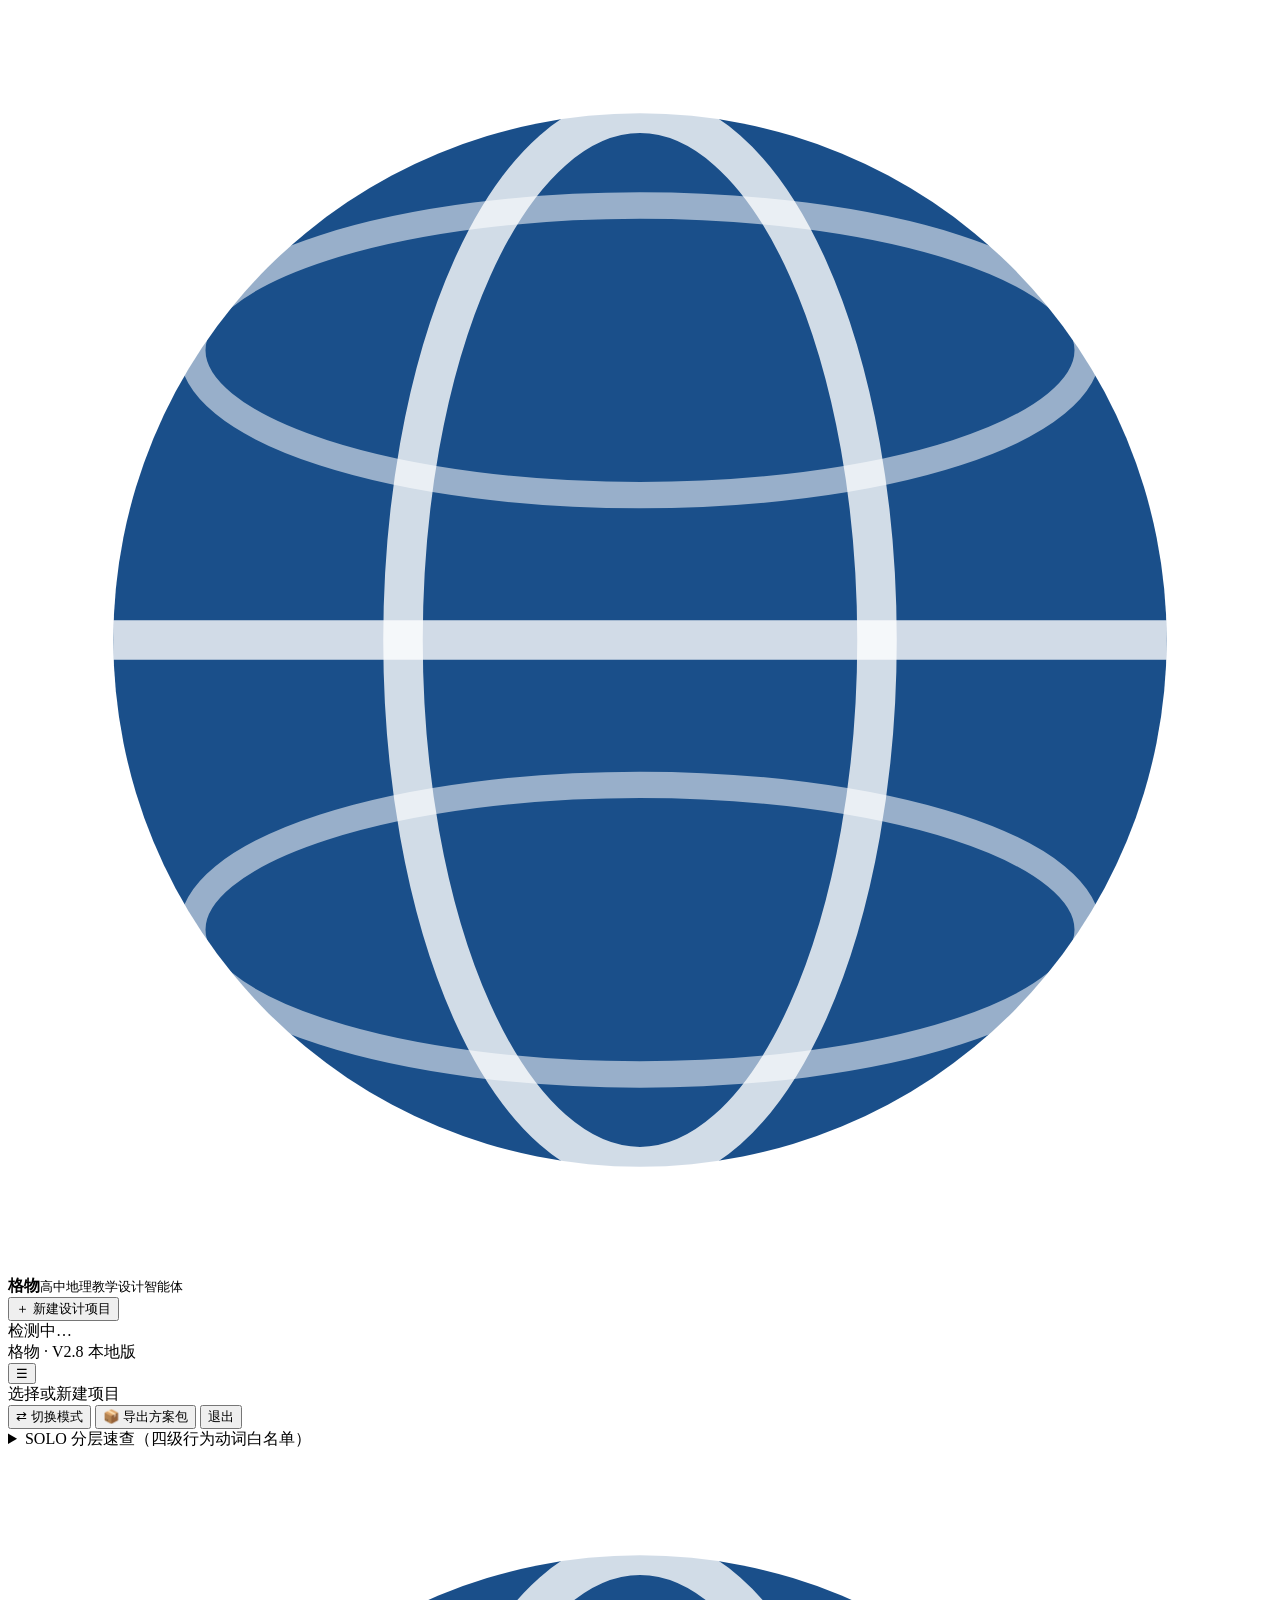
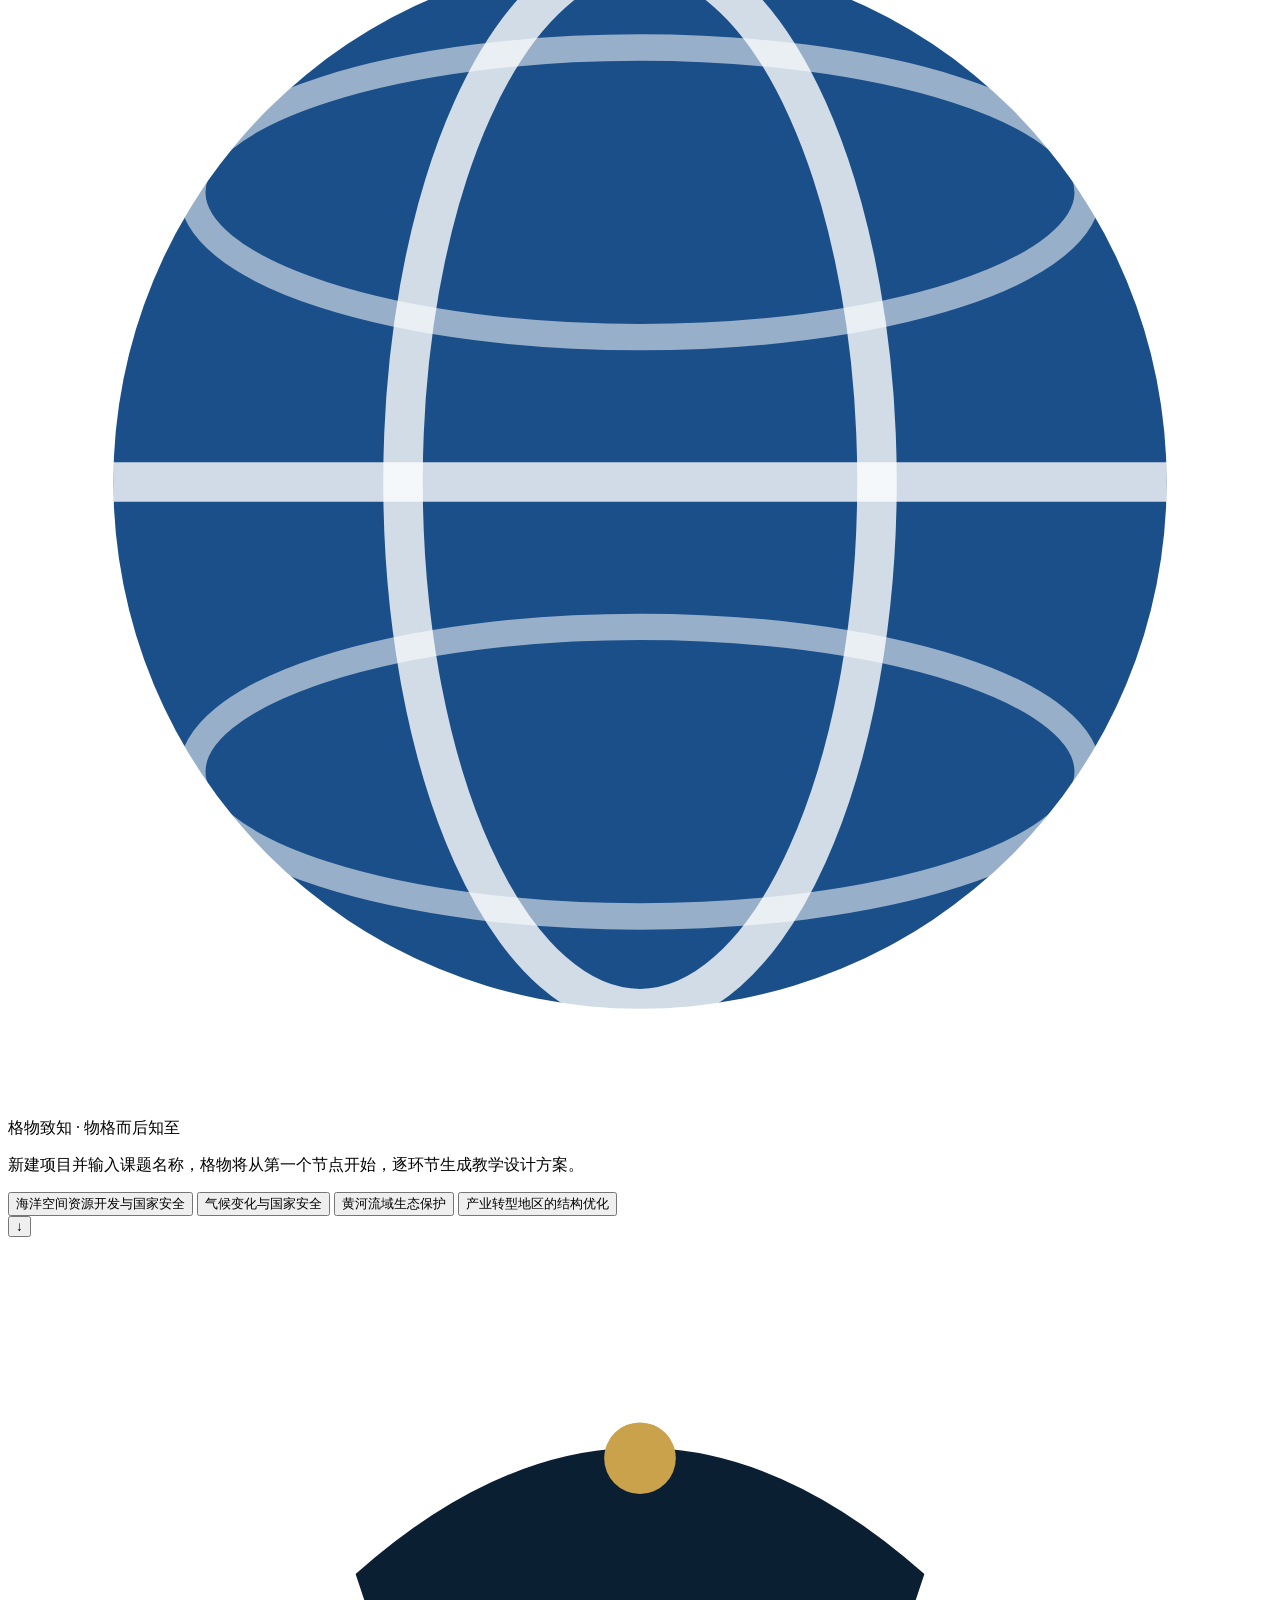
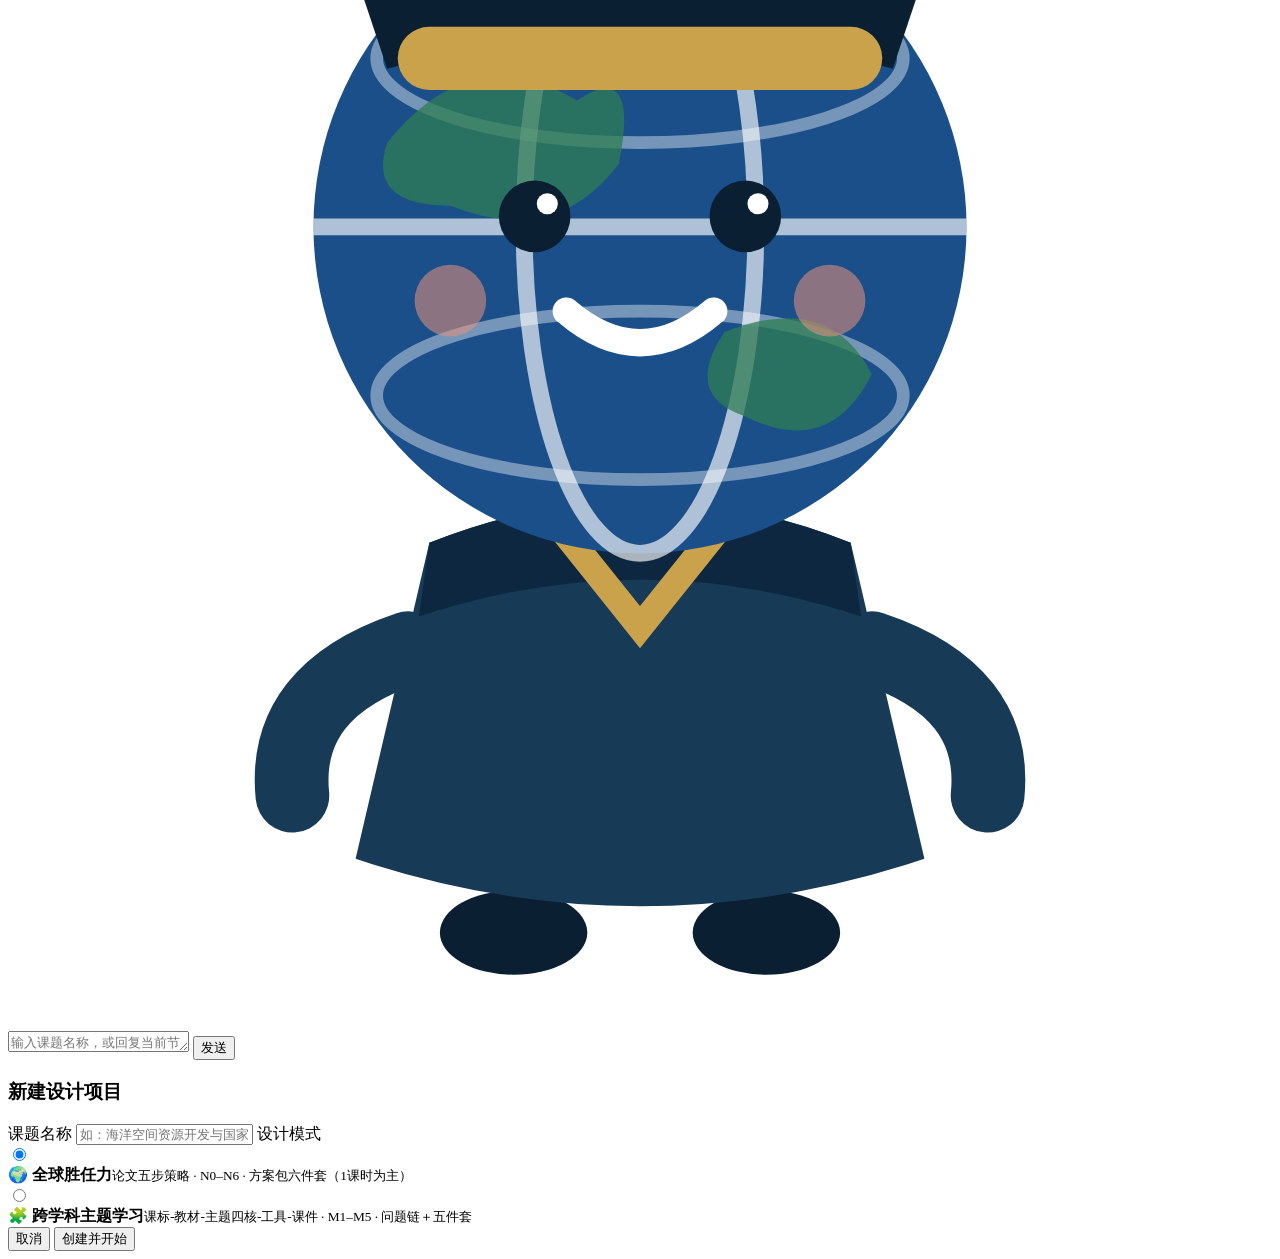
==== gewu-app/static/index.html @ 97676527 "V2.8.1：右下角吉样物「格物」·学者地球小人 - 形象：戴儒生方巾（金帽正）的地球小人——品牌地球视觉人格化，长袍金领呼应设计系统 - 动画：漂浮呼吸、4.6s眨眼、悬停挥手、思考态整体摇摆 - " ====
<!doctype html>
<html lang="zh">
<head>
<meta charset="utf-8">
<meta name="viewport" content="width=device-width,initial-scale=1">
<title>格物 · 教学设计智能体</title>
<link rel="icon" href="data:image/svg+xml,%3Csvg xmlns='http://www.w3.org/2000/svg' viewBox='0 0 48 48'%3E%3Ccircle cx='24' cy='24' r='20' fill='%231a4f8a'/%3E%3Cellipse cx='24' cy='24' rx='9' ry='20' fill='none' stroke='%23fff' stroke-width='1.5' opacity='.8'/%3E%3Cline x1='4' y1='24' x2='44' y2='24' stroke='%23fff' stroke-width='1.5' opacity='.8'/%3E%3Cellipse cx='24' cy='13' rx='17' ry='5.5' fill='none' stroke='%23fff' opacity='.55'/%3E%3Cellipse cx='24' cy='35' rx='17' ry='5.5' fill='none' stroke='%23fff' opacity='.55'/%3E%3C/svg%3E">
<link rel="stylesheet" href="/static/style.css">
</head>
<body>
<svg width="0" height="0" style="position:absolute"><defs>
<g id="globe-icon">
  <circle cx="24" cy="24" r="20" fill="#1a4f8a"/>
  <ellipse cx="24" cy="24" rx="9" ry="20" fill="none" stroke="#fff" stroke-width="1.5" opacity=".8"/>
  <line x1="4" y1="24" x2="44" y2="24" stroke="#fff" stroke-width="1.5" opacity=".8"/>
  <ellipse cx="24" cy="13" rx="17" ry="5.5" fill="none" stroke="#fff" opacity=".55"/>
  <ellipse cx="24" cy="35" rx="17" ry="5.5" fill="none" stroke="#fff" opacity=".55"/>
</g>
</defs></svg>

<div id="app">
  <aside id="sidebar">
    <div class="logo">
      <svg class="logo-mark" viewBox="0 0 48 48"><use href="#globe-icon"/></svg>
      <div class="logo-text"><b>格物</b><small>高中地理教学设计智能体</small></div>
    </div>
    <button id="btnNew" class="primary">＋ 新建设计项目</button>
    <div id="projectList"></div>
    <div class="foot"><span class="dot"></span><span id="llmState">检测中…</span><br>格物 · V2.8 本地版</div>
  </aside>

  <main id="main">
    <header id="topbar">
      <button id="btnMenu" class="ghost" title="项目列表">☰</button>
      <div id="projTitle">选择或新建项目</div>
      <span id="modeBadge" class="mode-badge hidden"></span>
      <span id="userChip" class="user-chip hidden"></span>
      <div class="spacer"></div>
      <button id="btnSwitch" class="ghost hidden" title="在两条设计主线间切换，自动携带进度与产出摘要">⇄ 切换模式</button>
      <button id="btnExport" class="ghost hidden" title="将方案包按件拆分为md并打包zip下载">📦 导出方案包</button>
      <button id="btnLogout" class="ghost hidden">退出</button>
    </header>

    <div id="nodeFlow" class="hidden"></div>
    <div id="corePanel" class="hidden"></div>
    <details id="soloPanel" class="hidden">
      <summary>SOLO 分层速查（四级行为动词白名单）</summary>
      <div id="soloTable"></div>
    </details>

    <div id="chat" class="empty">
      <div id="emptyHint">
        <svg class="globe" viewBox="0 0 48 48"><use href="#globe-icon"/></svg>
        <div class="big">格物致知 · 物格而后知至</div>
        <p id="hintText">新建项目并输入课题名称，格物将从第一个节点开始，逐环节生成教学设计方案。</p>
        <div id="quickChips" class="hidden">
          <button class="chip">海洋空间资源开发与国家安全</button>
          <button class="chip">气候变化与国家安全</button>
          <button class="chip">黄河流域生态保护</button>
          <button class="chip">产业转型地区的结构优化</button>
        </div>
      </div>
    </div>

    <button id="scrollFab" title="回到底部">↓</button>

    <!-- 格物 · 学者地球小人（状态感知吉样物） -->
    <div id="mascot" title="格物 · 点我看看小贴士">
      <div id="mascotBubble" class="hidden"><span id="mascotText"></span></div>
      <svg id="mascotSvg" viewBox="0 0 120 132" aria-label="格物">
        <!-- 左臂（悬停挥手） -->
        <path class="m-arm-l" d="M38 96 Q26 100 27 110" stroke="#173A56" stroke-width="7" stroke-linecap="round" fill="none"/>
        <!-- 右臂 -->
        <path class="m-arm-r" d="M82 96 Q94 100 93 110" stroke="#173A56" stroke-width="7" stroke-linecap="round" fill="none"/>
        <!-- 脚 -->
        <ellipse cx="48" cy="123" rx="7" ry="4" fill="#0B1F33"/>
        <ellipse cx="72" cy="123" rx="7" ry="4" fill="#0B1F33"/>
        <!-- 长袍身体 -->
        <path d="M40 86 Q60 78 80 86 L87 116 Q60 125 33 116 Z" fill="#173A56"/>
        <path d="M40 86 Q60 78 80 86 L81 93 Q60 86 39 93 Z" fill="#0E2740"/>
        <!-- 衣领金色饰带 -->
        <path d="M52 84 L60 94 L68 84" stroke="#C9A24B" stroke-width="2.5" fill="none" stroke-linecap="round"/>
        <!-- 地球脑袋 -->
        <circle cx="60" cy="56" r="31" fill="#1A4F8A"/>
        <ellipse cx="60" cy="56" rx="11" ry="31" fill="none" stroke="#FFFFFF" stroke-width="1.6" opacity=".65"/>
        <line x1="29" y1="56" x2="91" y2="56" stroke="#FFFFFF" stroke-width="1.6" opacity=".65"/>
        <ellipse cx="60" cy="40" rx="25" ry="8" fill="none" stroke="#FFFFFF" stroke-width="1.2" opacity=".4"/>
        <ellipse cx="60" cy="72" rx="25" ry="8" fill="none" stroke="#FFFFFF" stroke-width="1.2" opacity=".4"/>
        <!-- 陆地色块 -->
        <path d="M36 48 Q44 38 54 44 Q60 40 58 50 Q52 58 42 54 Q34 54 36 48Z" fill="#2E7D52" opacity=".75"/>
        <path d="M68 66 Q78 62 82 70 Q78 78 70 74 Q64 72 68 66Z" fill="#2E7D52" opacity=".75"/>
        <!-- 眼睛（眨眼动画） -->
        <g class="m-eyes">
          <circle class="m-eye" cx="50" cy="55" r="3.4" fill="#0B1F33"/>
          <circle class="m-eye" cx="70" cy="55" r="3.4" fill="#0B1F33"/>
          <circle cx="51.2" cy="53.8" r="1" fill="#fff"/>
          <circle cx="71.2" cy="53.8" r="1" fill="#fff"/>
        </g>
        <!-- 腮红 -->
        <circle cx="42" cy="63" r="3.4" fill="#E8927C" opacity=".55"/>
        <circle cx="78" cy="63" r="3.4" fill="#E8927C" opacity=".55"/>
        <!-- 微笑 -->
        <path d="M53 64 Q60 70 67 64" stroke="#FFFFFF" stroke-width="2.6" fill="none" stroke-linecap="round"/>
        <!-- 儒生方巾 -->
        <path d="M33 32 Q60 8 87 32 L84 41 Q60 34 36 41 Z" fill="#0B1F33"/>
        <rect x="37" y="37" width="46" height="6" rx="3" fill="#C9A24B"/>
        <circle cx="60" cy="21" r="3.4" fill="#C9A24B"/>
      </svg>
    </div>

    <footer id="inputBar" class="hidden">
      <textarea id="input" rows="1" placeholder="输入课题名称，或回复当前节点…（Enter发送，Shift+Enter换行）"></textarea>
      <button id="btnSend" class="primary">发送</button>
    </footer>
  </main>
</div>

<div id="modalNew" class="modal hidden">
  <div class="card">
    <h3>新建设计项目</h3>
    <label>课题名称</label>
    <input id="npTitle" placeholder="如：海洋空间资源开发与国家安全">
    <label>设计模式</label>
    <div class="mode-pick">
      <label class="pick"><input type="radio" name="npmode" value="global" checked><div><b>🌍 全球胜任力</b><small>论文五步策略 · N0–N6 · 方案包六件套（1课时为主）</small></div></label>
      <label class="pick"><input type="radio" name="npmode" value="theme"><div><b>🧩 跨学科主题学习</b><small>课标-教材-主题四核-工具-课件 · M1–M5 · 问题链＋五件套</small></div></label>
    </div>
    <div class="row">
      <button id="npCancel" class="ghost">取消</button>
      <button id="npCreate" class="primary">创建并开始</button>
    </div>
  </div>
</div>

<div id="toastBox"></div>
<script src="/static/app.js"></script>
</body>
</html>
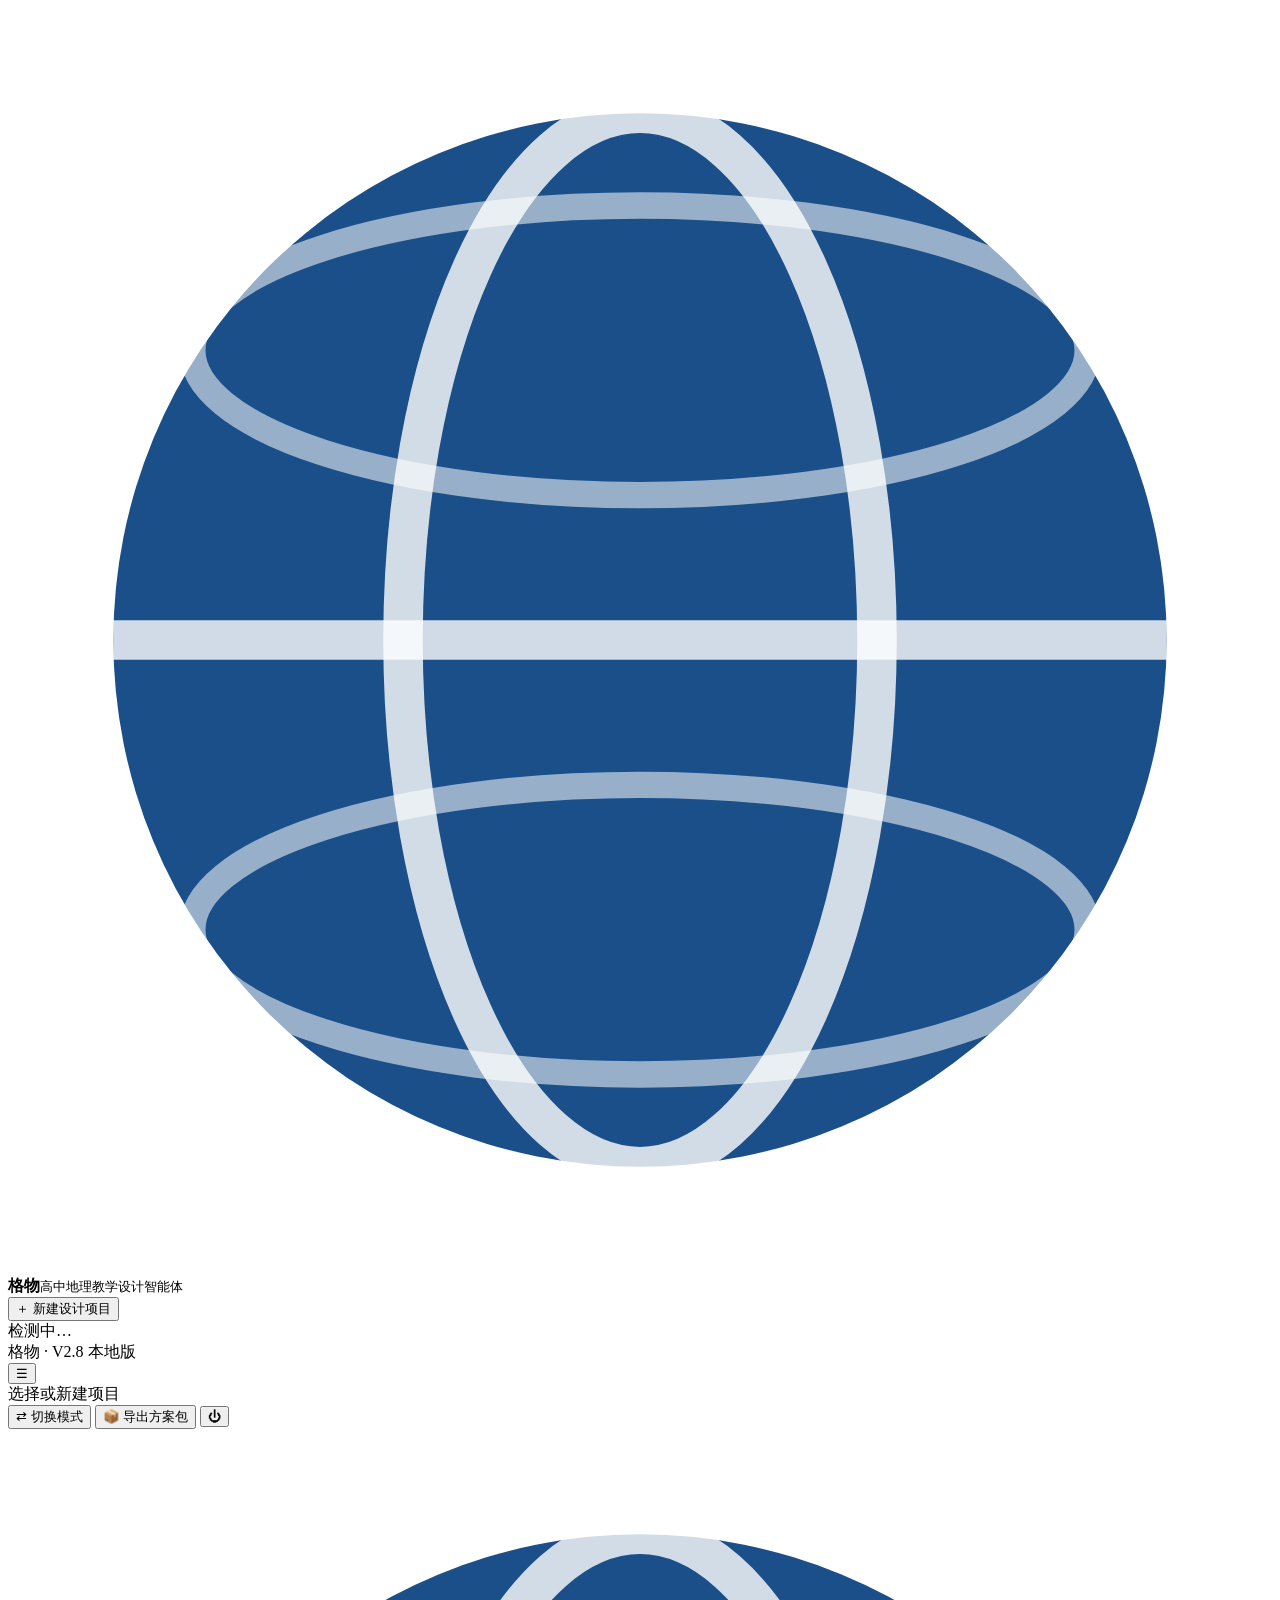
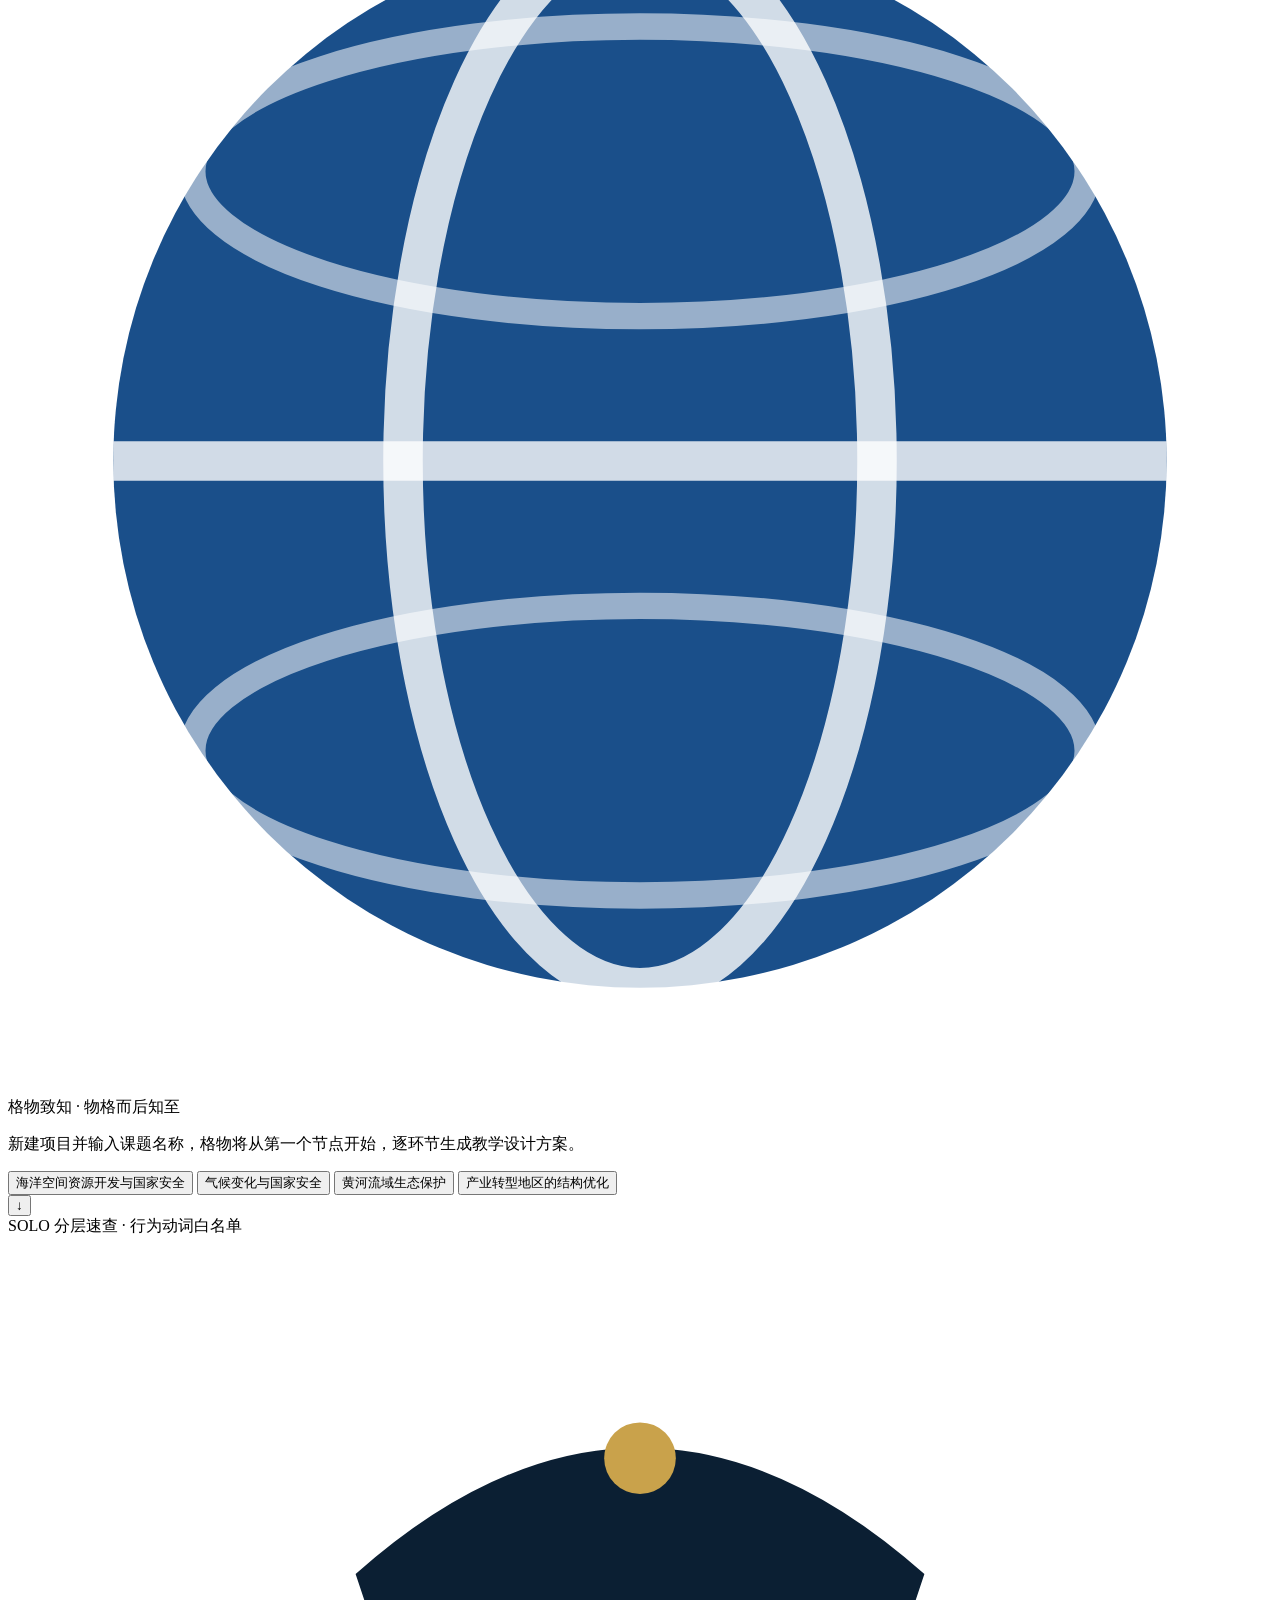
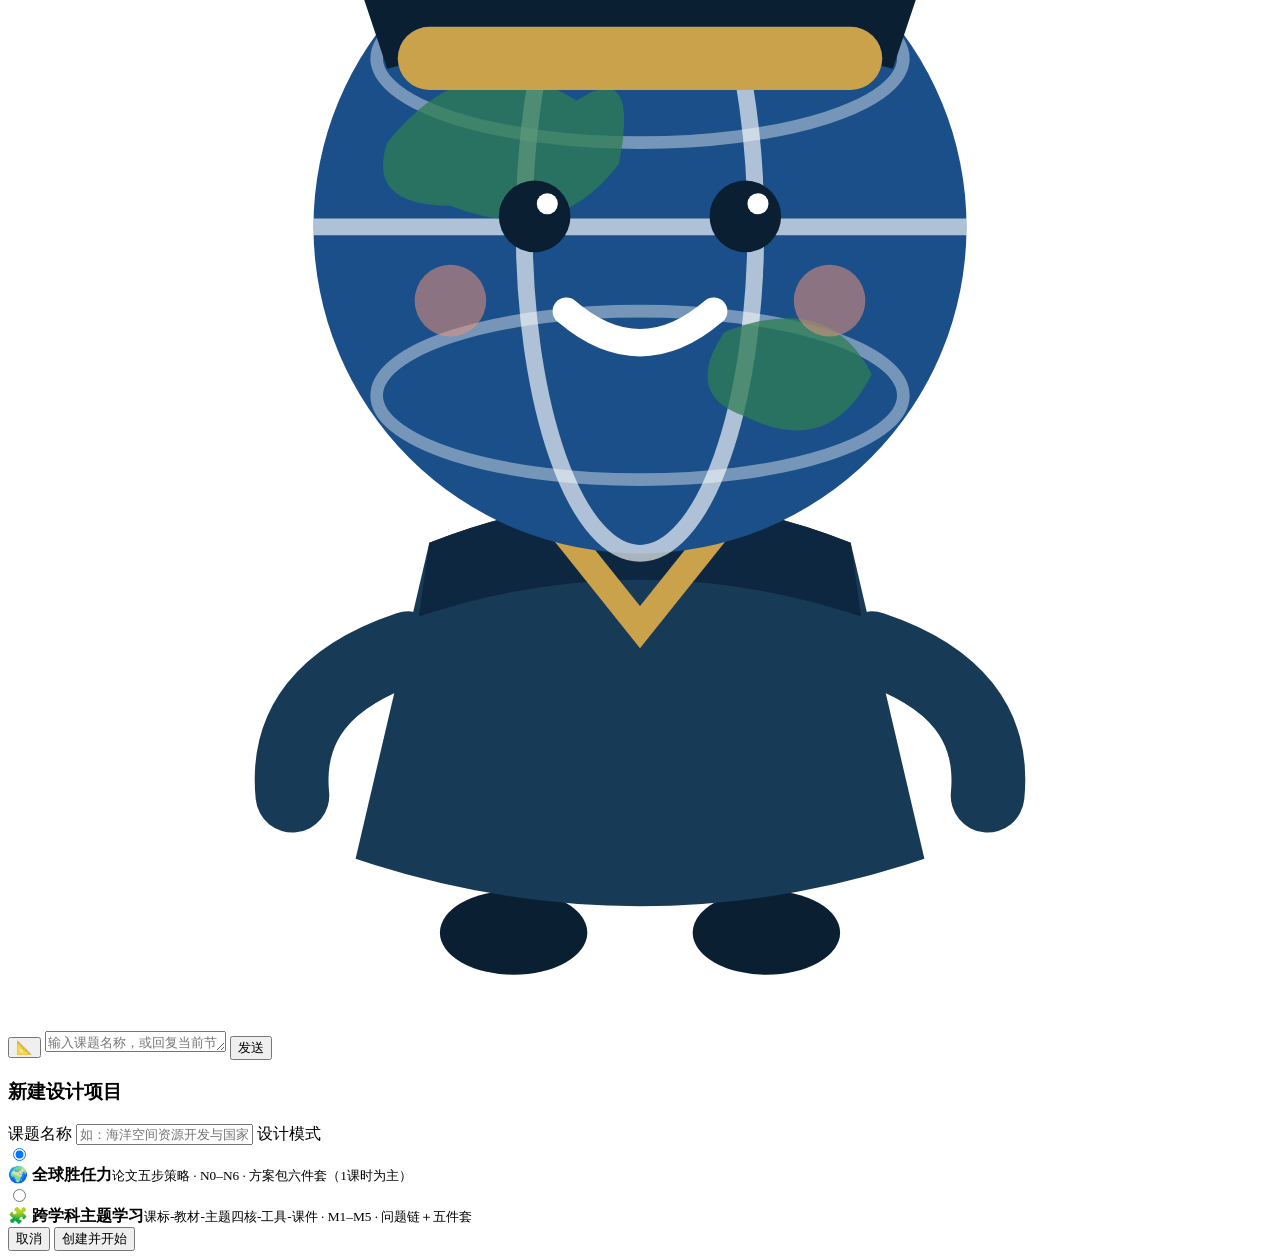
==== commit 5f18db21: "V2.8.2 UI科学化改造：以设计科学与认知原则为依据的系统修复 量化审计发现4项不达标，逐项修复（均有科学依据）： - 【WCAG 2.1 AA 对比度】次要文字 #8A97A6(2.98:1)→" ====
--- a/gewu-app/static/index.html
+++ b/gewu-app/static/index.html
@@ -38,15 +38,11 @@
       <div class="spacer"></div>
       <button id="btnSwitch" class="ghost hidden" title="在两条设计主线间切换，自动携带进度与产出摘要">⇄ 切换模式</button>
       <button id="btnExport" class="ghost hidden" title="将方案包按件拆分为md并打包zip下载">📦 导出方案包</button>
-      <button id="btnLogout" class="ghost hidden">退出</button>
+      <button id="btnLogout" class="ghost hidden" title="退出登录">⏻</button>
     </header>
 
     <div id="nodeFlow" class="hidden"></div>
     <div id="corePanel" class="hidden"></div>
-    <details id="soloPanel" class="hidden">
-      <summary>SOLO 分层速查（四级行为动词白名单）</summary>
-      <div id="soloTable"></div>
-    </details>
 
     <div id="chat" class="empty">
       <div id="emptyHint">
@@ -63,6 +59,12 @@
     </div>
 
     <button id="scrollFab" title="回到底部">↓</button>
+
+    <!-- SOLO 速查：情境化弹出层（撰写目标时在输入区调出） -->
+    <div id="soloPop" class="hidden">
+      <div class="solo-head">SOLO 分层速查 · 行为动词白名单</div>
+      <div id="soloTable"></div>
+    </div>
 
     <!-- 格物 · 学者地球小人（状态感知吉样物） -->
     <div id="mascot" title="格物 · 点我看看小贴士">
@@ -109,6 +111,7 @@
     </div>
 
     <footer id="inputBar" class="hidden">
+      <button id="btnSolo" class="ghost" title="SOLO 分层速查（四级行为动词白名单）">📐</button>
       <textarea id="input" rows="1" placeholder="输入课题名称，或回复当前节点…（Enter发送，Shift+Enter换行）"></textarea>
       <button id="btnSend" class="primary">发送</button>
     </footer>
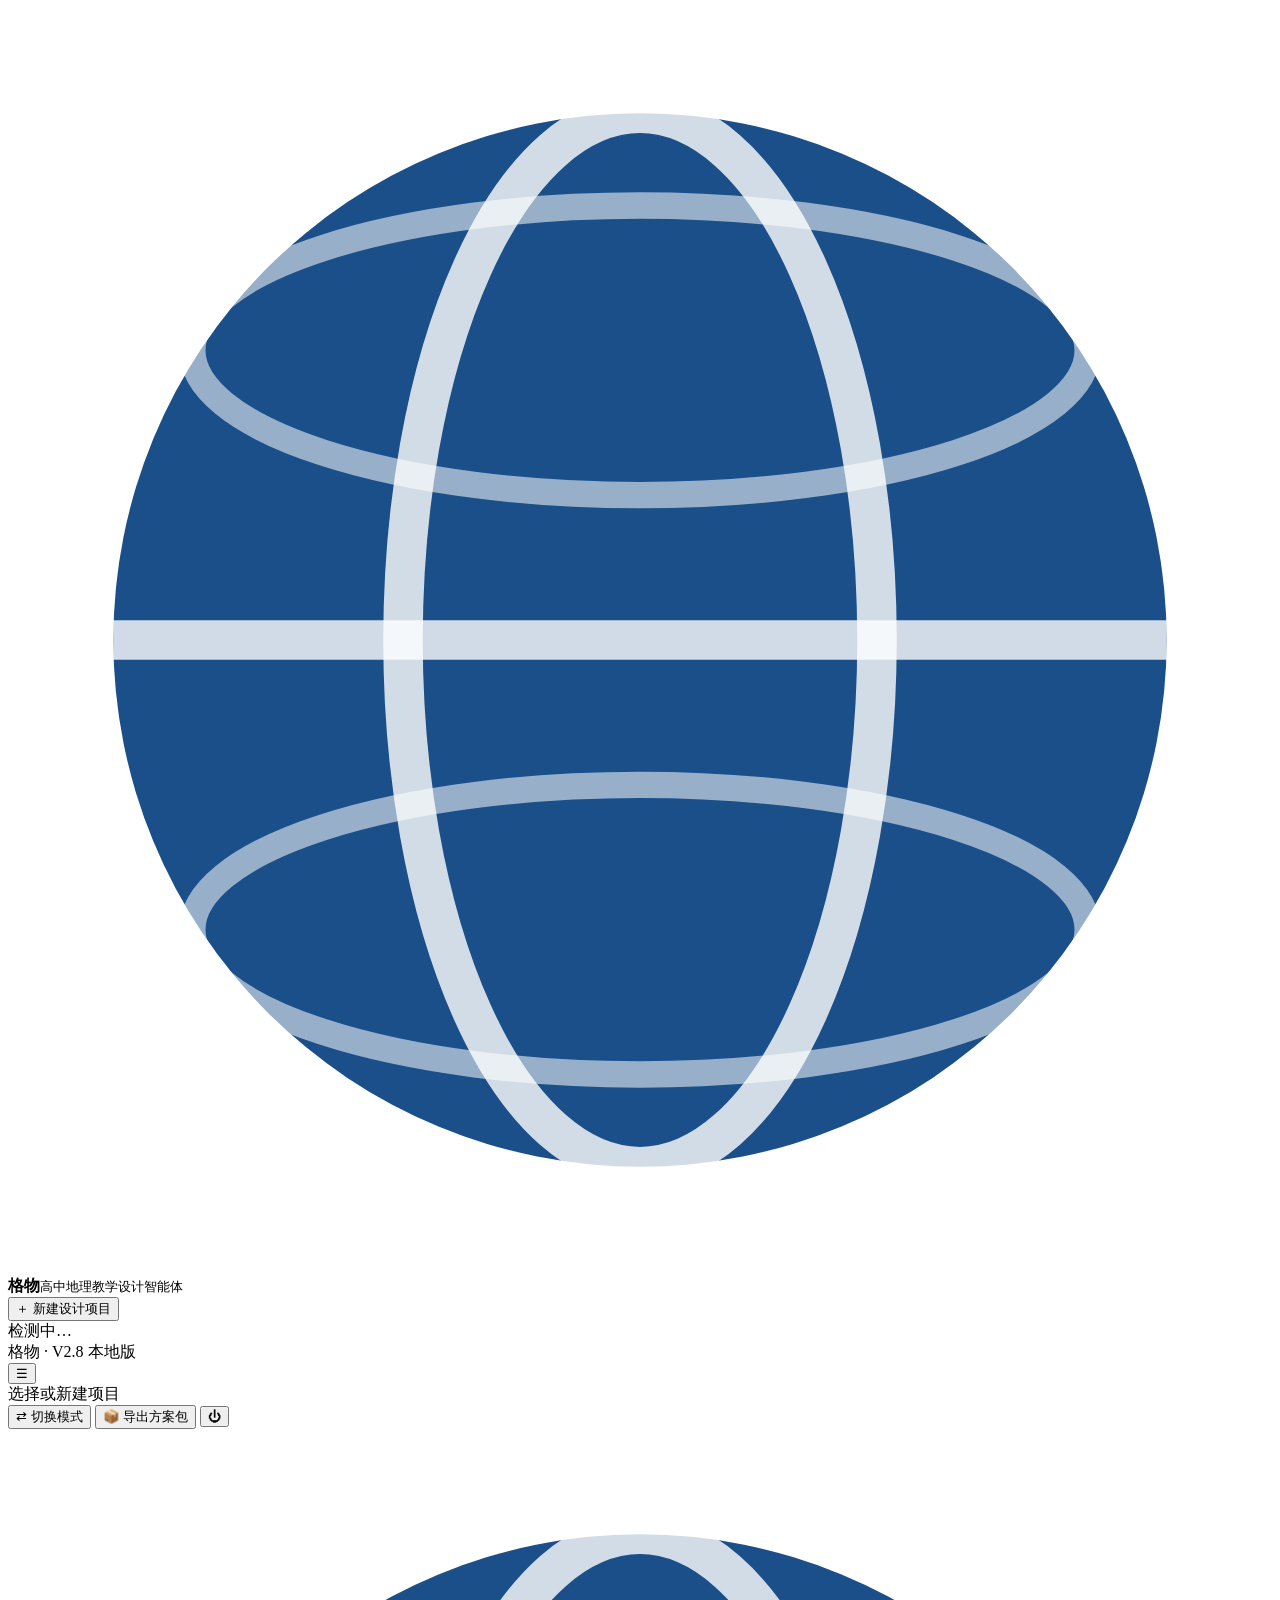
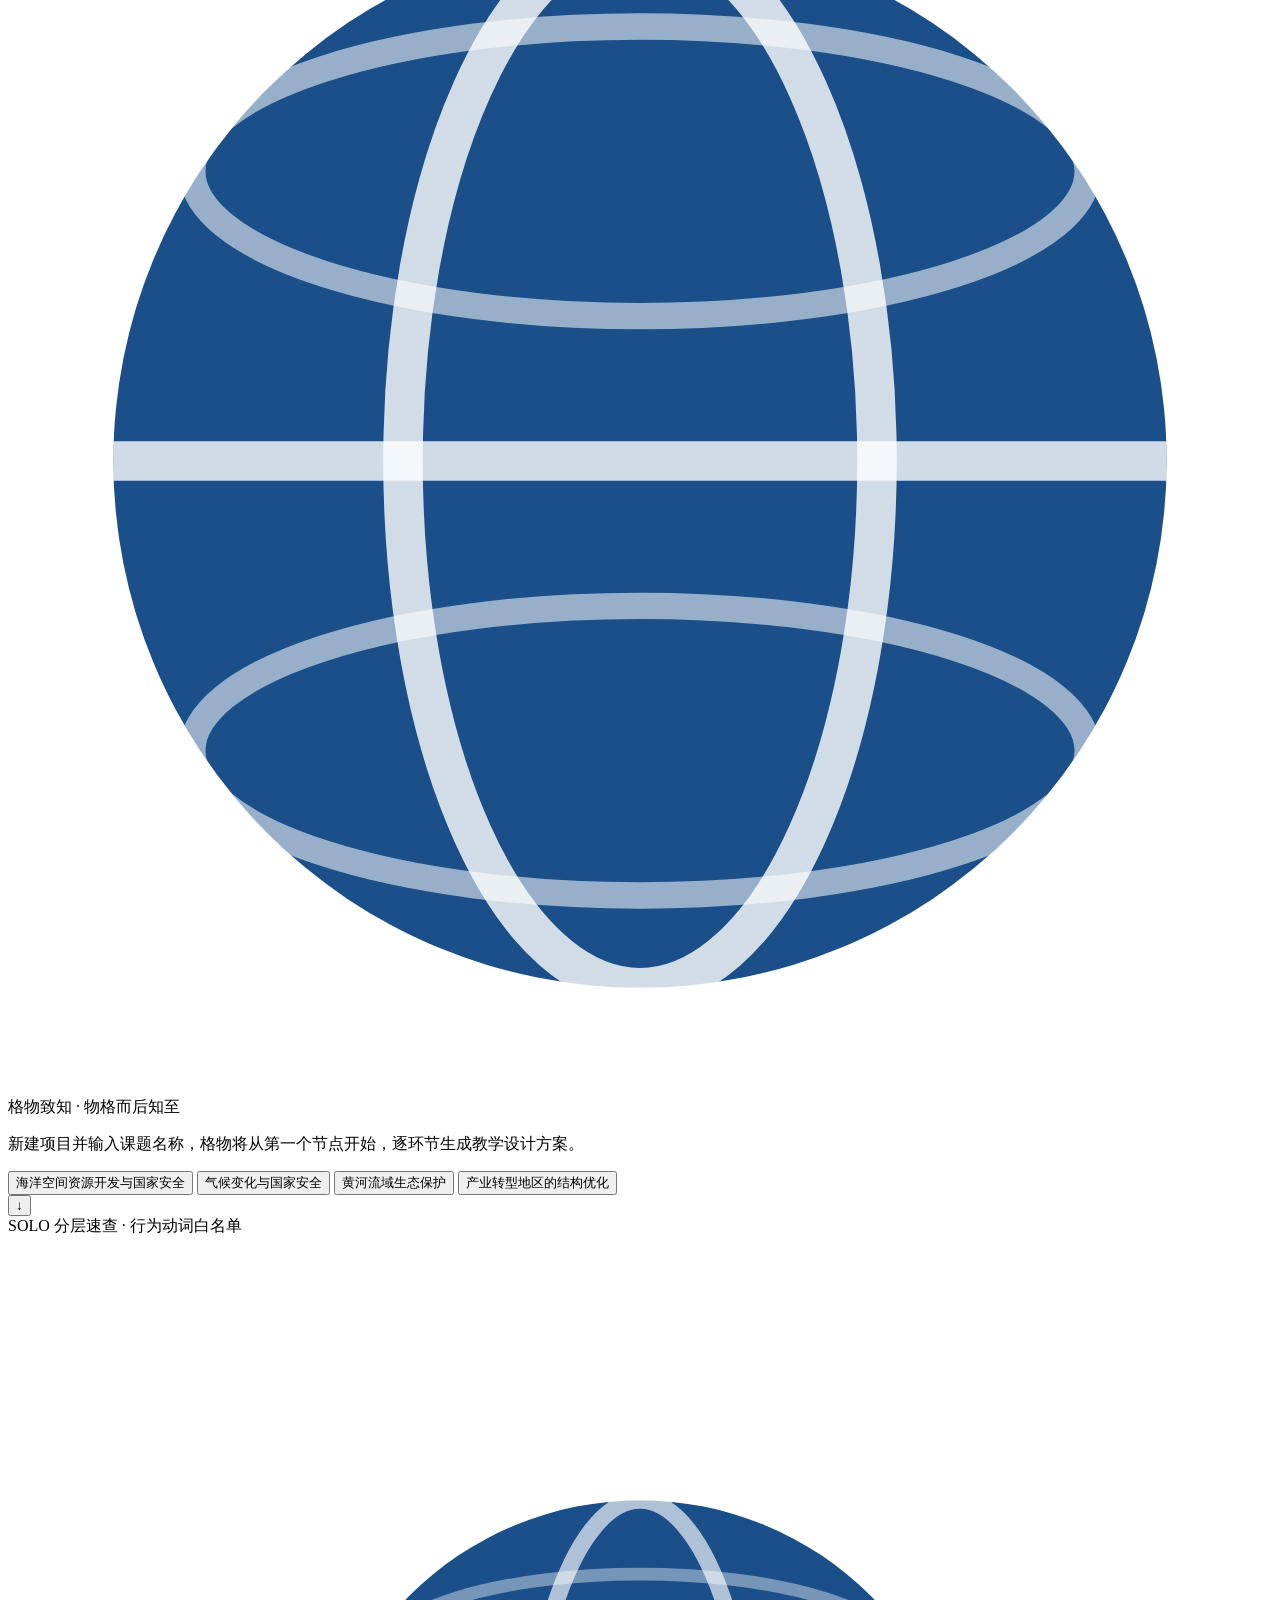
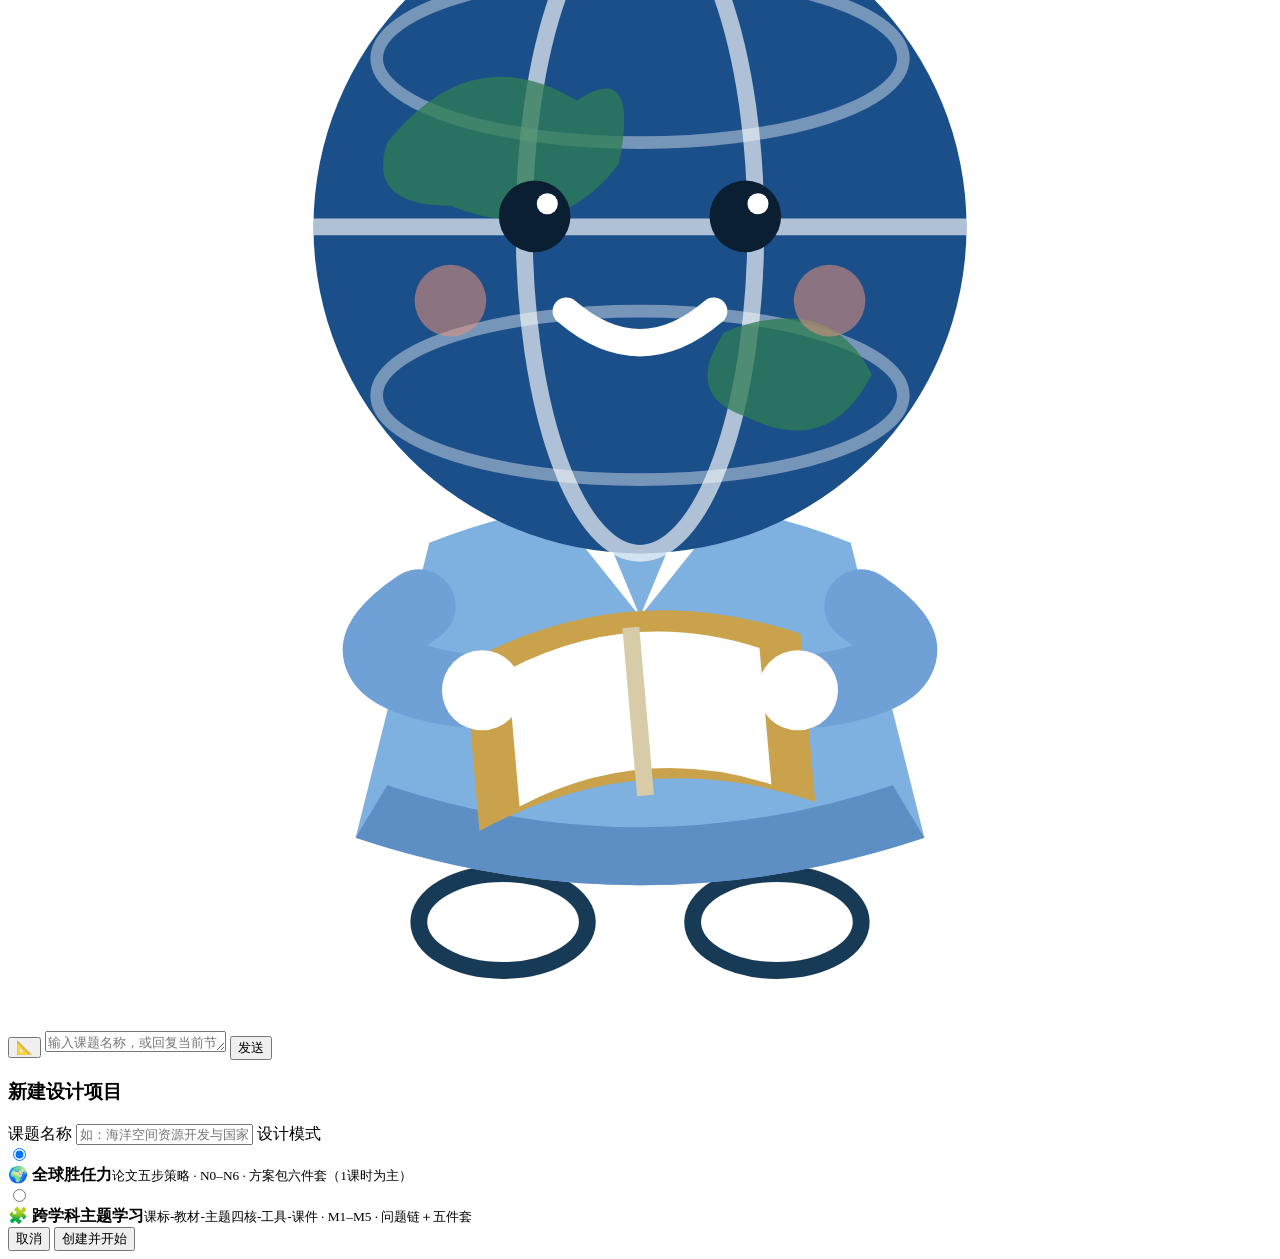
==== commit 5c8083b7: "V2.8.3：吉样物学生化重设计+可拖拽 - 去僵尸化：移除黑色儒生方巾与深色长袍（易联想清代官服），改为明亮学生装——浅蓝卫衣+白衬衫领+金色书卷怀抱+小白鞋，亲和力与'学生'身份一致 - 可拖拽：" ====
--- a/gewu-app/static/index.html
+++ b/gewu-app/static/index.html
@@ -66,22 +66,34 @@
       <div id="soloTable"></div>
     </div>
 
-    <!-- 格物 · 学者地球小人（状态感知吉样物） -->
-    <div id="mascot" title="格物 · 点我看看小贴士">
+    <!-- 格物 · 学生地球小人（可拖拽，状态感知吉样物） -->
+    <div id="mascot" title="格物 · 拖我到你喜欢的位置，点我看小贴士">
       <div id="mascotBubble" class="hidden"><span id="mascotText"></span></div>
       <svg id="mascotSvg" viewBox="0 0 120 132" aria-label="格物">
-        <!-- 左臂（悬停挥手） -->
-        <path class="m-arm-l" d="M38 96 Q26 100 27 110" stroke="#173A56" stroke-width="7" stroke-linecap="round" fill="none"/>
-        <!-- 右臂 -->
-        <path class="m-arm-r" d="M82 96 Q94 100 93 110" stroke="#173A56" stroke-width="7" stroke-linecap="round" fill="none"/>
-        <!-- 脚 -->
-        <ellipse cx="48" cy="123" rx="7" ry="4" fill="#0B1F33"/>
-        <ellipse cx="72" cy="123" rx="7" ry="4" fill="#0B1F33"/>
-        <!-- 长袍身体 -->
-        <path d="M40 86 Q60 78 80 86 L87 116 Q60 125 33 116 Z" fill="#173A56"/>
-        <path d="M40 86 Q60 78 80 86 L81 93 Q60 86 39 93 Z" fill="#0E2740"/>
-        <!-- 衣领金色饰带 -->
-        <path d="M52 84 L60 94 L68 84" stroke="#C9A24B" stroke-width="2.5" fill="none" stroke-linecap="round"/>
+        <!-- 脚：小白鞋 -->
+        <ellipse cx="47" cy="122" rx="8" ry="4.6" fill="#FFFFFF" stroke="#173A56" stroke-width="1.6"/>
+        <ellipse cx="73" cy="122" rx="8" ry="4.6" fill="#FFFFFF" stroke="#173A56" stroke-width="1.6"/>
+        <!-- 身体：浅蓝学生卫衣 -->
+        <path d="M40 86 Q60 78 80 86 L87 114 Q60 123 33 114 Z" fill="#7EB1DF"/>
+        <path d="M36 109 Q60 117 84 109 L87 114 Q60 123 33 114 Z" fill="#5D8FC4"/>
+        <!-- 白衬衫领 -->
+        <path d="M52 83 L60 93 L55 81 Z" fill="#FFFFFF"/>
+        <path d="M68 83 L60 93 L65 81 Z" fill="#FFFFFF"/>
+        <!-- 怀里抱的书（金色封面+白色书页） -->
+        <g transform="rotate(-5 60 104)">
+          <path d="M44 96 Q60 89 76 96 L76 112 Q60 105 44 112 Z" fill="#C9A24B"/>
+          <path d="M48 97 Q60 92 72 97 L72 110 Q60 105 48 110 Z" fill="#FFFFFF"/>
+          <line x1="60" y1="94" x2="60" y2="110" stroke="#D8CBA8" stroke-width="1.6"/>
+        </g>
+        <!-- 手臂：袖口环抱书本（悬停挥手） -->
+        <g class="m-arm-l">
+          <path d="M39 92 Q30 98 43 100" stroke="#6FA0D6" stroke-width="7" stroke-linecap="round" fill="none"/>
+          <circle cx="45" cy="100" r="3.8" fill="#FFFFFF"/>
+        </g>
+        <g class="m-arm-r">
+          <path d="M81 92 Q90 98 77 100" stroke="#6FA0D6" stroke-width="7" stroke-linecap="round" fill="none"/>
+          <circle cx="75" cy="100" r="3.8" fill="#FFFFFF"/>
+        </g>
         <!-- 地球脑袋 -->
         <circle cx="60" cy="56" r="31" fill="#1A4F8A"/>
         <ellipse cx="60" cy="56" rx="11" ry="31" fill="none" stroke="#FFFFFF" stroke-width="1.6" opacity=".65"/>
@@ -103,10 +115,6 @@
         <circle cx="78" cy="63" r="3.4" fill="#E8927C" opacity=".55"/>
         <!-- 微笑 -->
         <path d="M53 64 Q60 70 67 64" stroke="#FFFFFF" stroke-width="2.6" fill="none" stroke-linecap="round"/>
-        <!-- 儒生方巾 -->
-        <path d="M33 32 Q60 8 87 32 L84 41 Q60 34 36 41 Z" fill="#0B1F33"/>
-        <rect x="37" y="37" width="46" height="6" rx="3" fill="#C9A24B"/>
-        <circle cx="60" cy="21" r="3.4" fill="#C9A24B"/>
       </svg>
     </div>
 
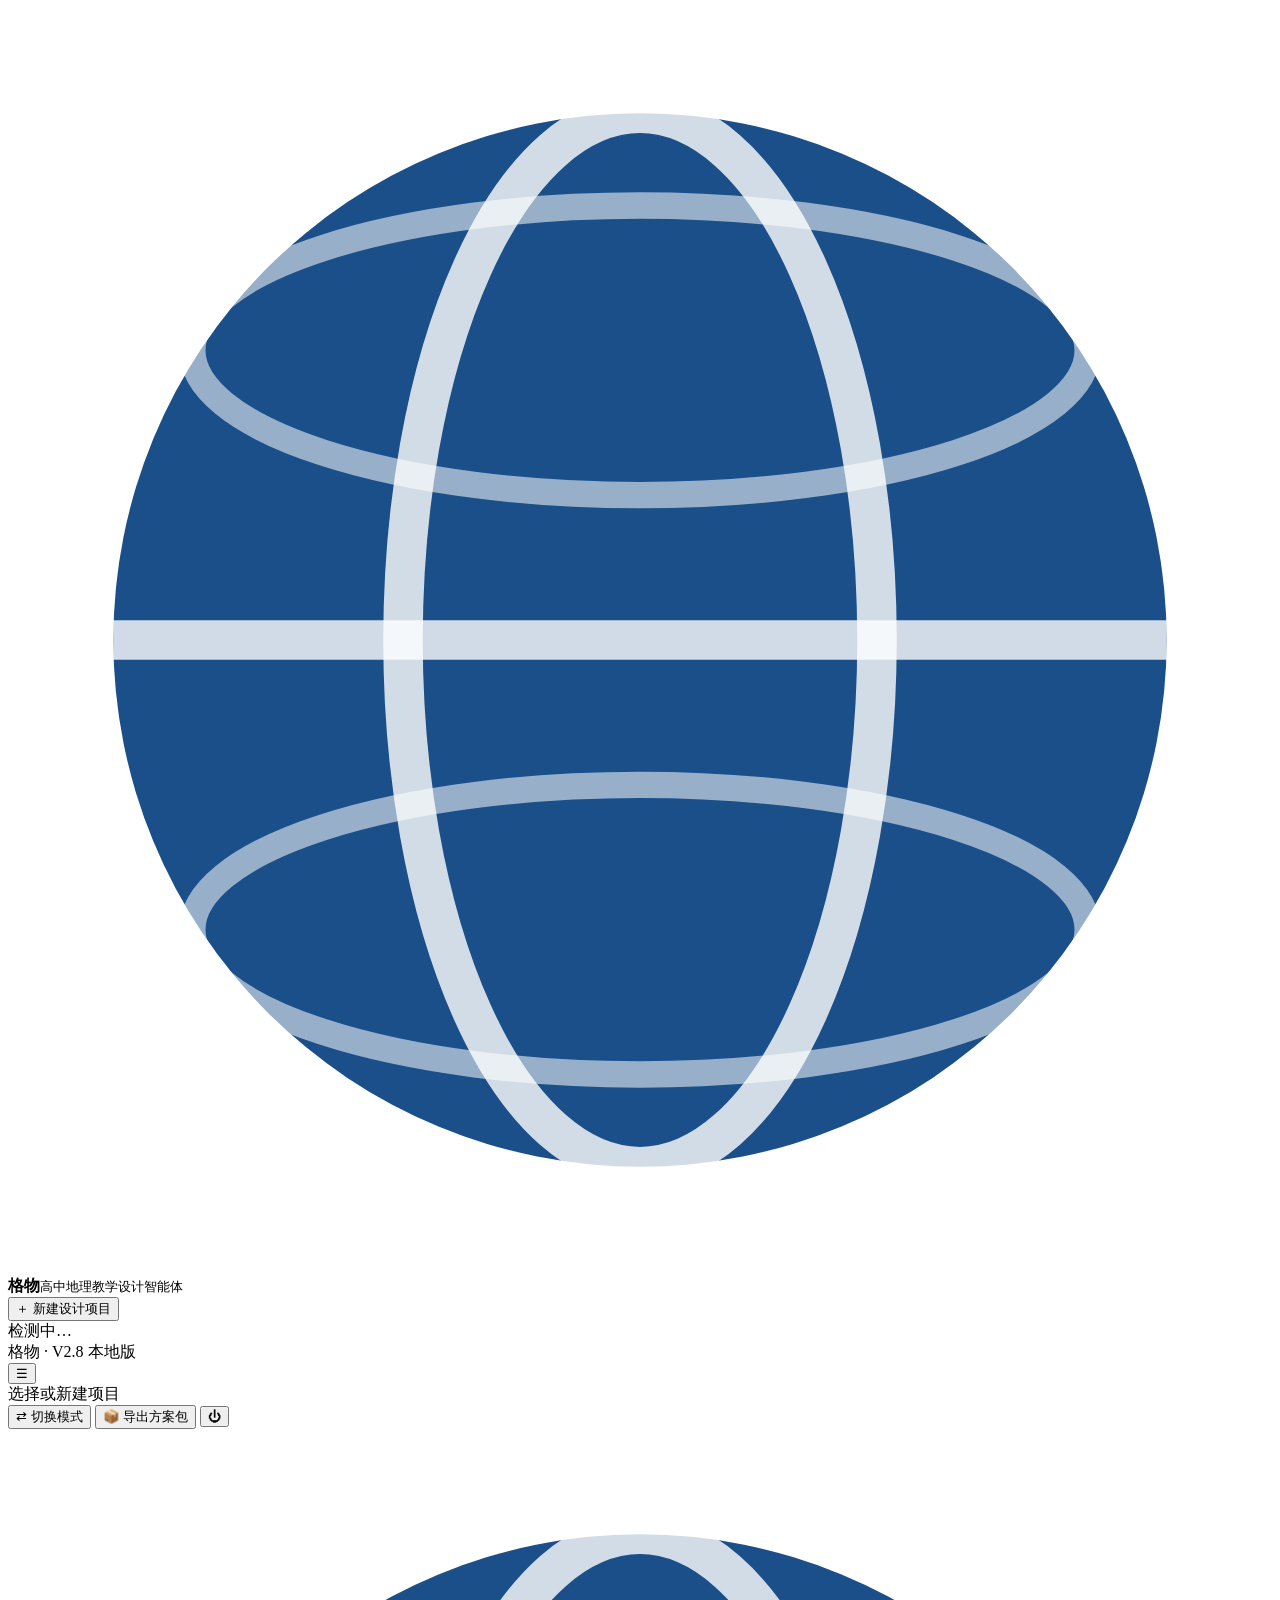
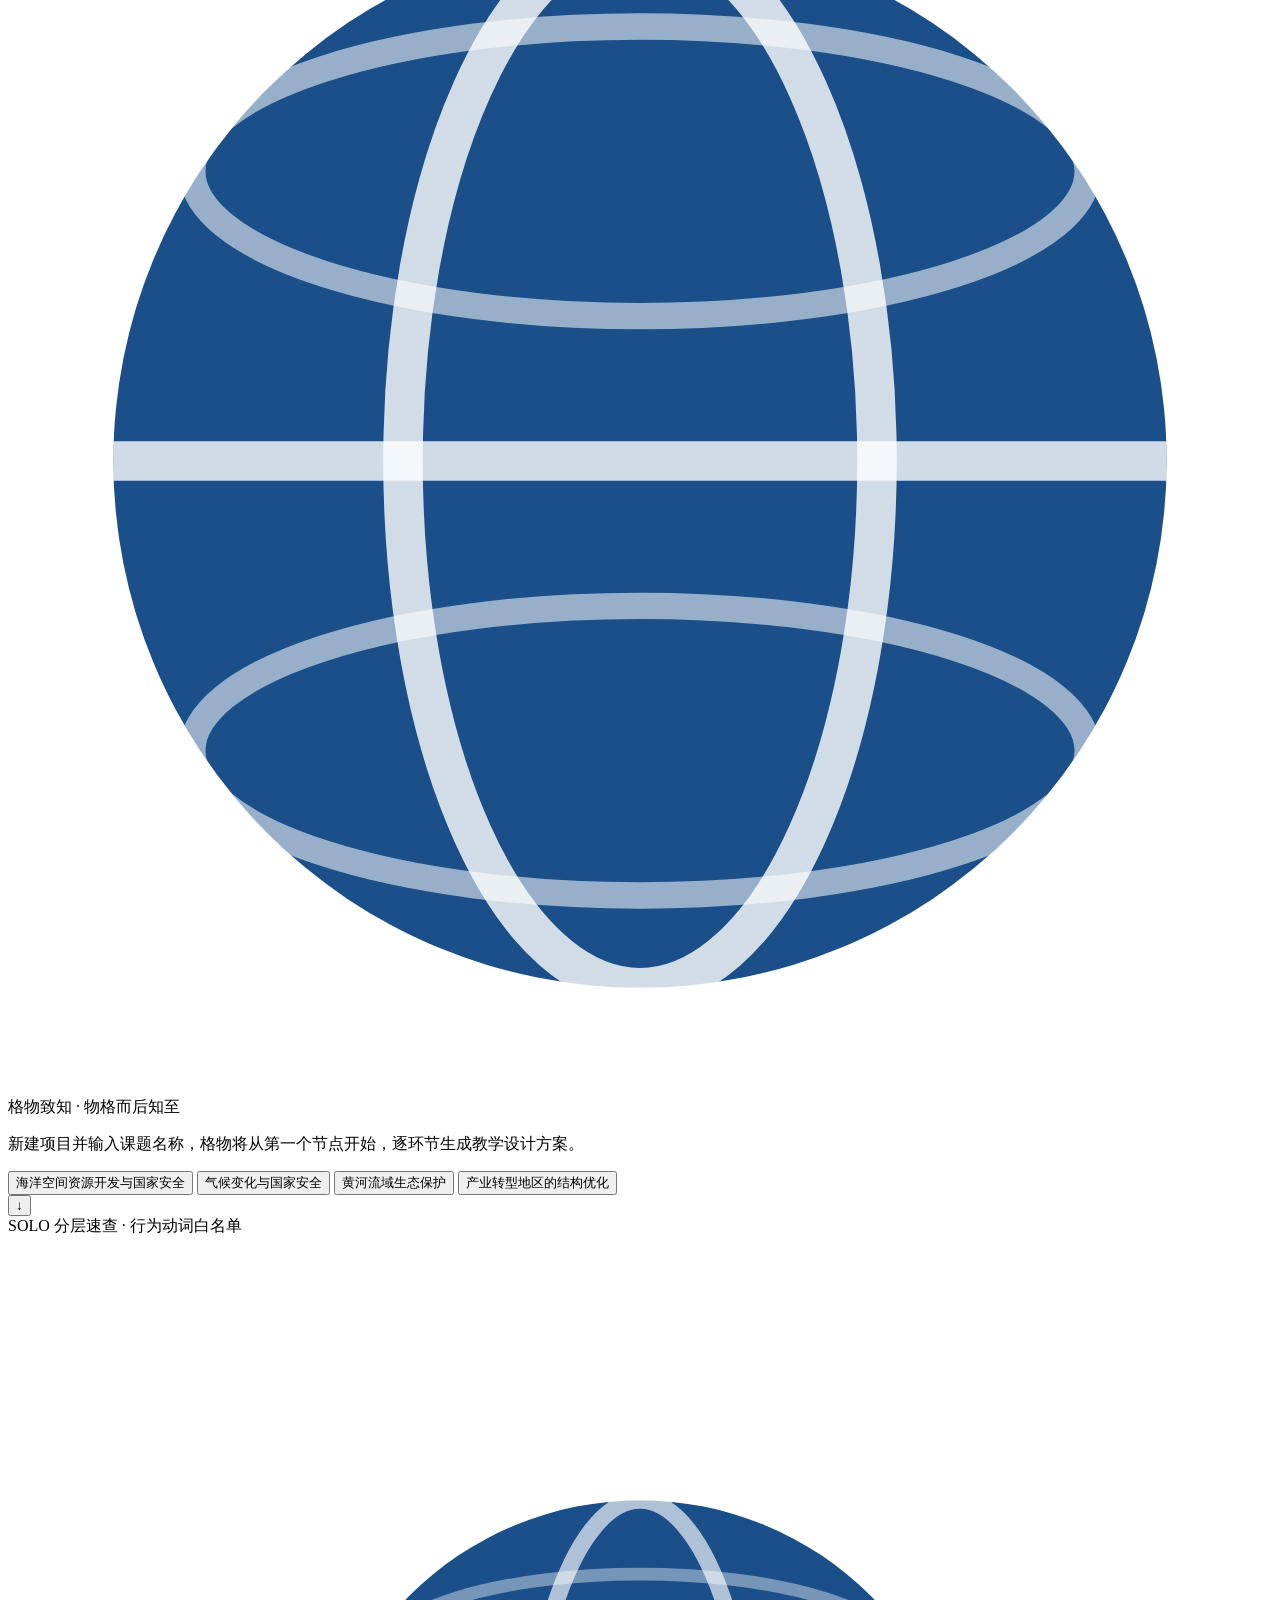
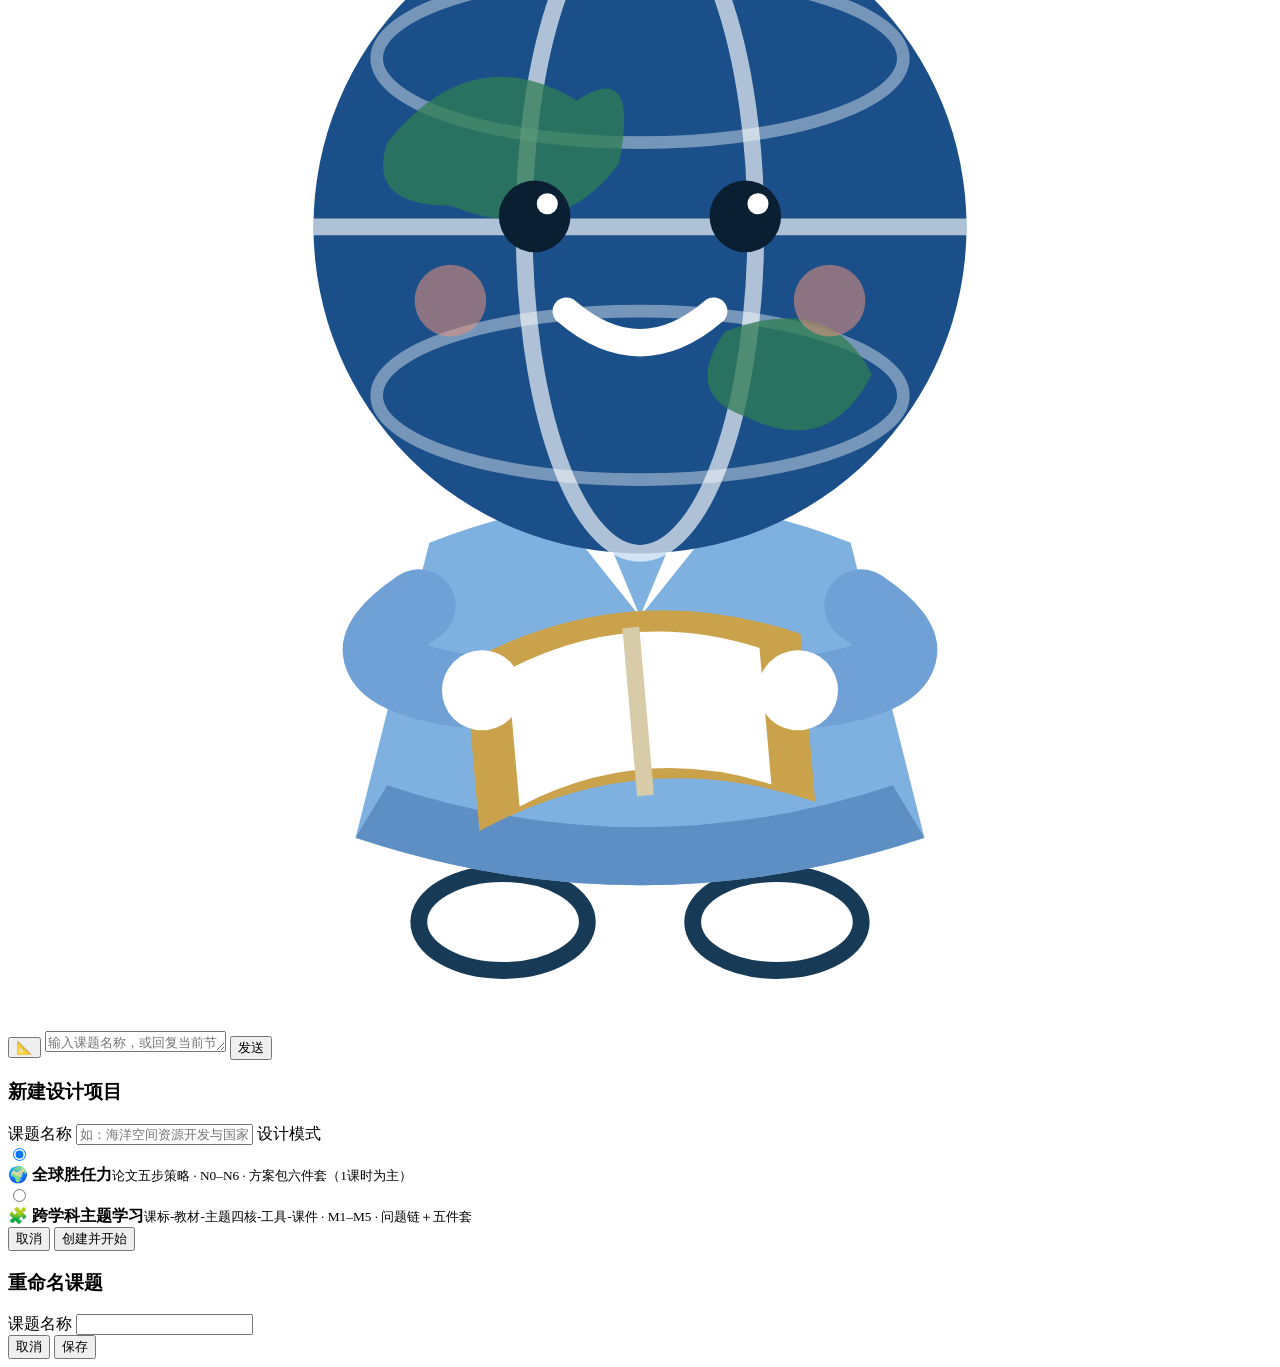
==== commit 5cb2cc66: "V2.9：产品完整性五项——面向教师使用场景 - 节点流点击跳转：消息自动打节点锚点(🧭解析)，点击节点滚动定位到对应环节产出并金色光环闪烁；长对话导航 - 项目重命名：侧栏✎按钮+弹窗(PATCH端" ====
--- a/gewu-app/static/index.html
+++ b/gewu-app/static/index.html
@@ -143,6 +143,18 @@
   </div>
 </div>
 
+<div id="modalRename" class="modal hidden">
+  <div class="card">
+    <h3>重命名课题</h3>
+    <label>课题名称</label>
+    <input id="rnTitle" maxlength="60">
+    <div class="row">
+      <button id="rnCancel" class="ghost">取消</button>
+      <button id="rnSave" class="primary">保存</button>
+    </div>
+  </div>
+</div>
+
 <div id="toastBox"></div>
 <script src="/static/app.js"></script>
 </body>
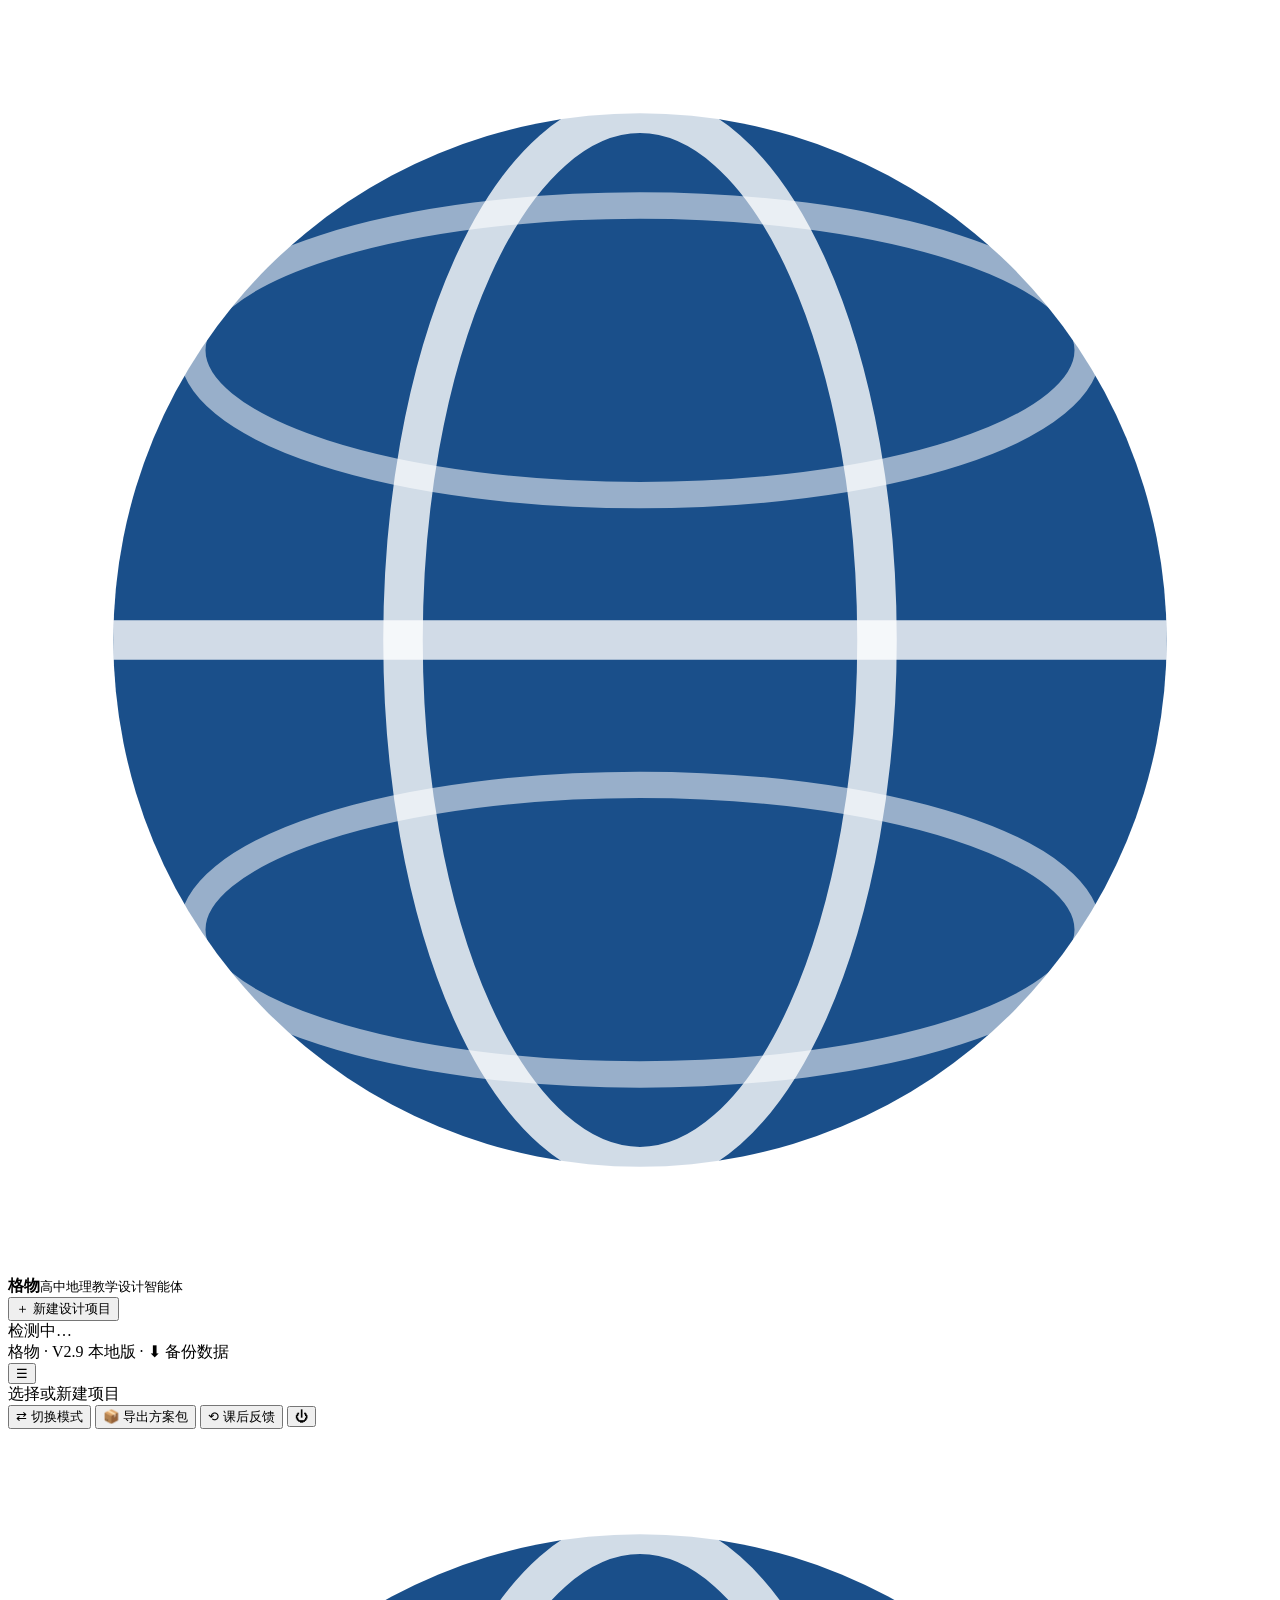
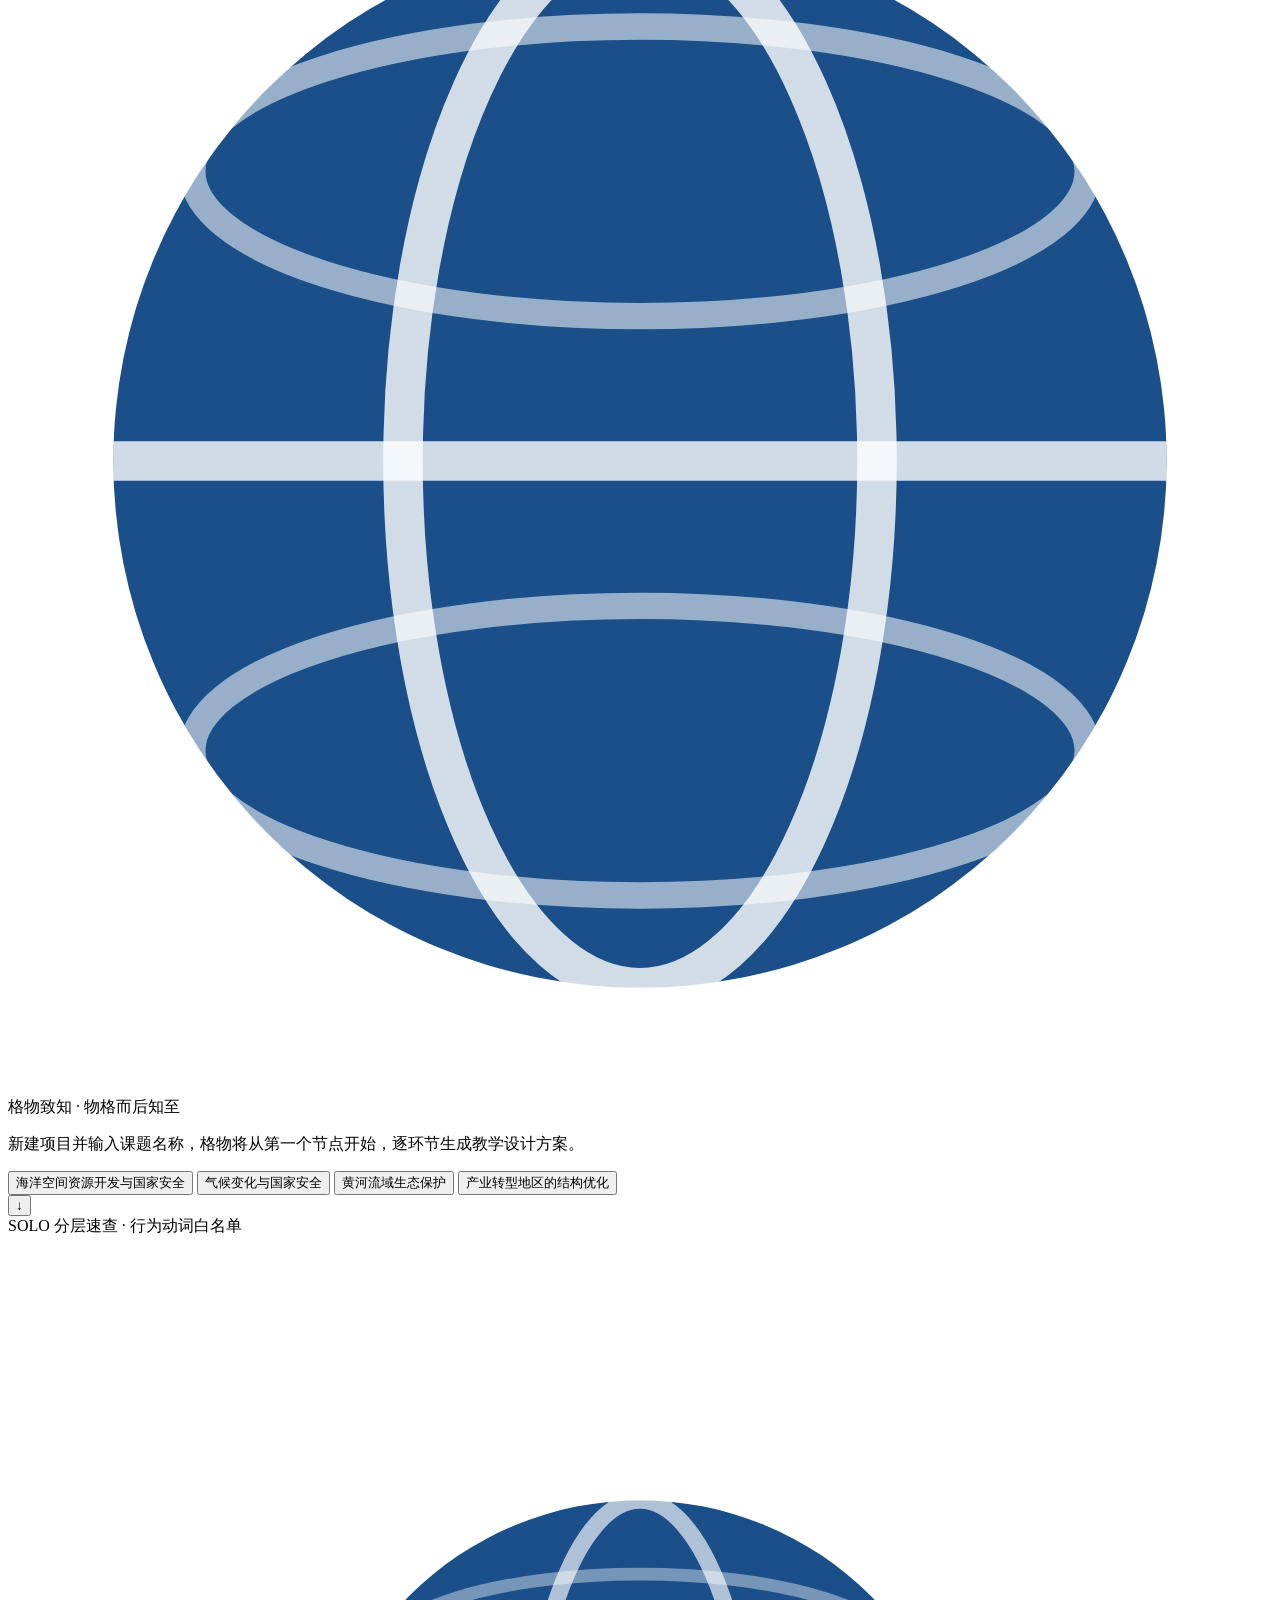
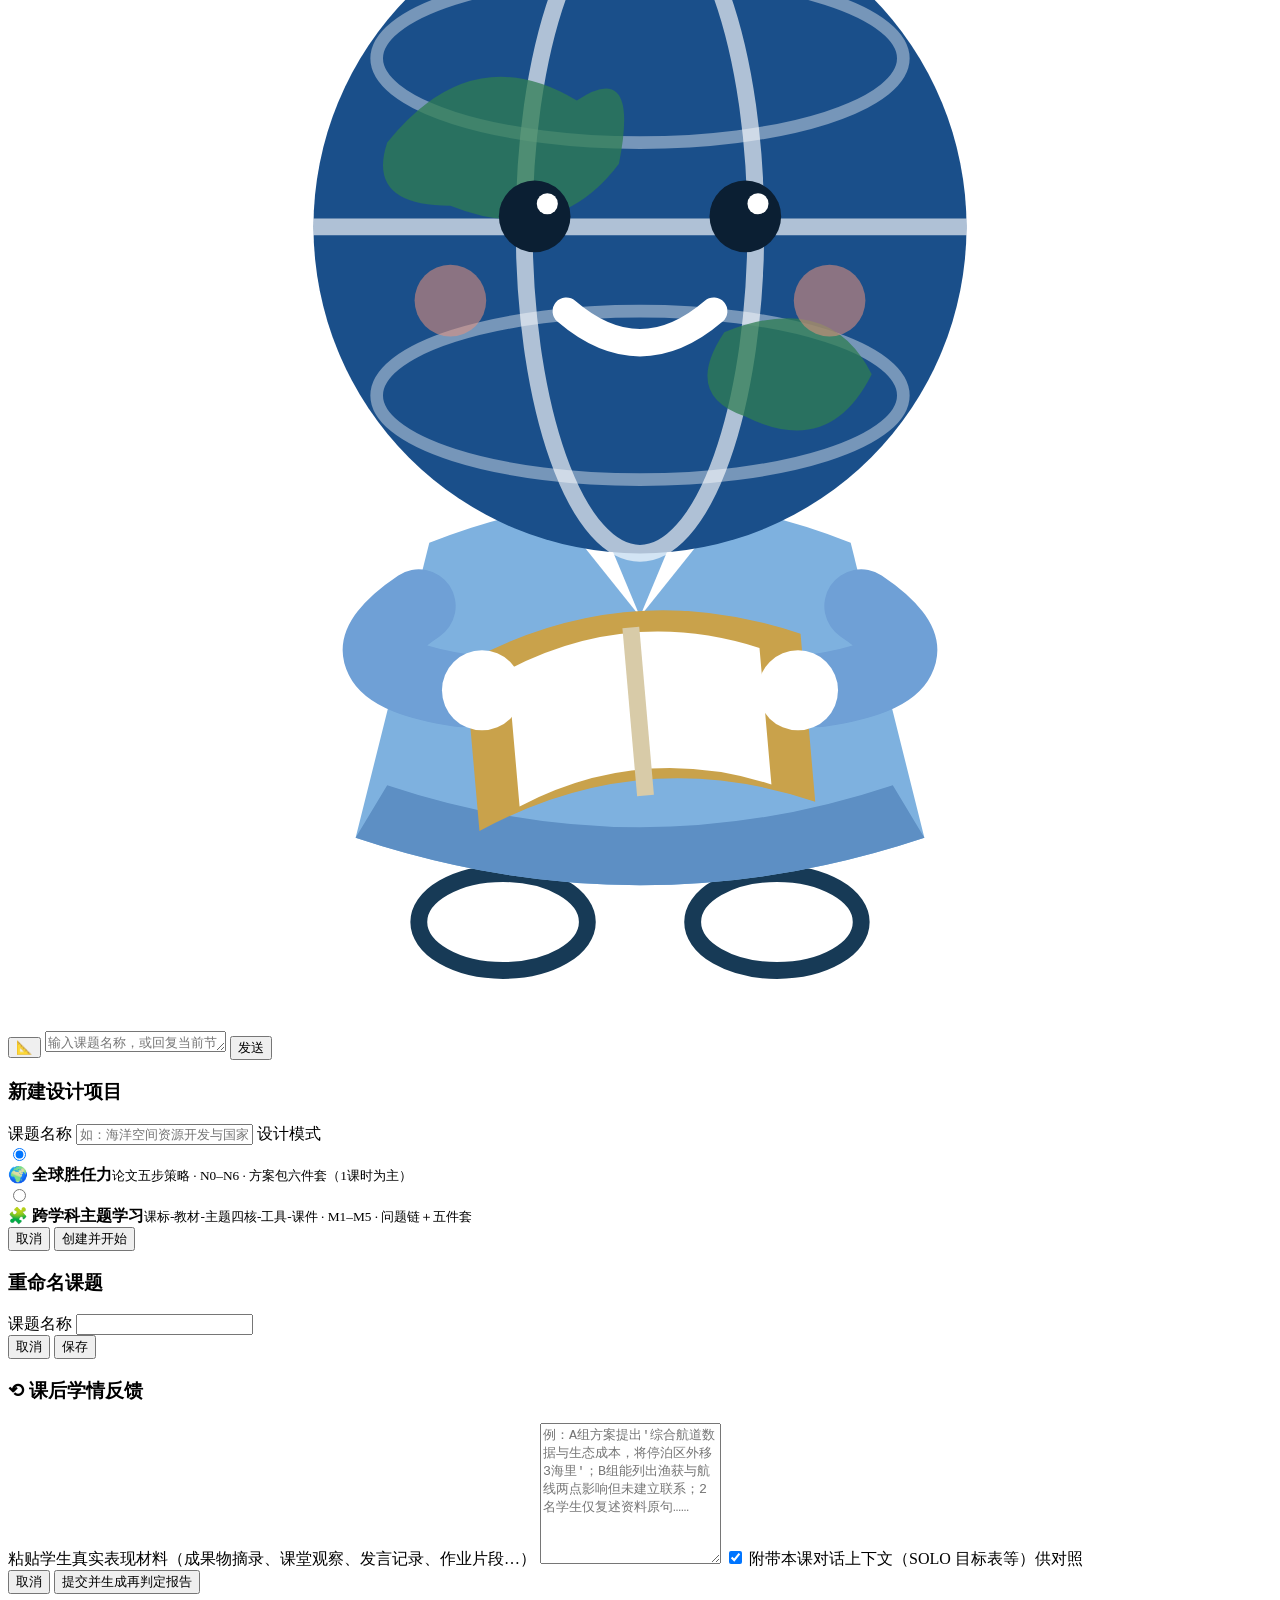
==== commit 654975af: "V3.0里程碑：课后学情回流闭环——论文五步策略闭环的产品化收束 - ⟲ 课后反馈：FEEDBACK_SYSTEM学情分析人格（用户消息以【课后反馈】开头自动分流）；四步产出：SOLO四级再判定(引证" ====
--- a/gewu-app/static/index.html
+++ b/gewu-app/static/index.html
@@ -2,7 +2,8 @@
 <html lang="zh">
 <head>
 <meta charset="utf-8">
-<meta name="viewport" content="width=device-width,initial-scale=1">
+<meta name="viewport" content="width=device-width,initial-scale=1,viewport-fit=cover">
+<meta name="theme-color" content="#0E2740">
 <title>格物 · 教学设计智能体</title>
 <link rel="icon" href="data:image/svg+xml,%3Csvg xmlns='http://www.w3.org/2000/svg' viewBox='0 0 48 48'%3E%3Ccircle cx='24' cy='24' r='20' fill='%231a4f8a'/%3E%3Cellipse cx='24' cy='24' rx='9' ry='20' fill='none' stroke='%23fff' stroke-width='1.5' opacity='.8'/%3E%3Cline x1='4' y1='24' x2='44' y2='24' stroke='%23fff' stroke-width='1.5' opacity='.8'/%3E%3Cellipse cx='24' cy='13' rx='17' ry='5.5' fill='none' stroke='%23fff' opacity='.55'/%3E%3Cellipse cx='24' cy='35' rx='17' ry='5.5' fill='none' stroke='%23fff' opacity='.55'/%3E%3C/svg%3E">
 <link rel="stylesheet" href="/static/style.css">
@@ -26,7 +27,7 @@
     </div>
     <button id="btnNew" class="primary">＋ 新建设计项目</button>
     <div id="projectList"></div>
-    <div class="foot"><span class="dot"></span><span id="llmState">检测中…</span><br>格物 · V2.8 本地版</div>
+    <div class="foot"><span class="dot"></span><span id="llmState">检测中…</span><br>格物 · V2.9 本地版 · <span id="btnBackup" title="下载整个数据库备份文件">⬇ 备份数据</span></div>
   </aside>
 
   <main id="main">
@@ -36,8 +37,9 @@
       <span id="modeBadge" class="mode-badge hidden"></span>
       <span id="userChip" class="user-chip hidden"></span>
       <div class="spacer"></div>
-      <button id="btnSwitch" class="ghost hidden" title="在两条设计主线间切换，自动携带进度与产出摘要">⇄ 切换模式</button>
-      <button id="btnExport" class="ghost hidden" title="将方案包按件拆分为md并打包zip下载">📦 导出方案包</button>
+      <button id="btnSwitch" class="ghost hidden" title="在两条设计主线间切换，自动携带进度与产出摘要">⇄ <span class="lbl">切换模式</span></button>
+      <button id="btnExport" class="ghost hidden" title="将方案包按件拆分为md并打包zip下载">📦 <span class="lbl">导出方案包</span></button>
+      <button id="btnFeedback" class="ghost hidden" title="课后粘贴学生表现，格物做SOLO再判定并给出下一轮优化建议">⟲ <span class="lbl">课后反馈</span></button>
       <button id="btnLogout" class="ghost hidden" title="退出登录">⏻</button>
     </header>
 
@@ -155,7 +157,21 @@
   </div>
 </div>
 
+<div id="modalFeedback" class="modal hidden">
+  <div class="card">
+    <h3>⟲ 课后学情反馈</h3>
+    <label>粘贴学生真实表现材料（成果物摘录、课堂观察、发言记录、作业片段…）</label>
+    <textarea id="fbText" rows="9" placeholder="例：A组方案提出'综合航道数据与生态成本，将停泊区外移3海里'；B组能列出渔获与航线两点影响但未建立联系；2名学生仅复述资料原句……"></textarea>
+    <label class="chk"><input type="checkbox" id="fbIncludeGoals" checked> 附带本课对话上下文（SOLO 目标表等）供对照</label>
+    <div class="row">
+      <button id="fbCancel" class="ghost">取消</button>
+      <button id="fbSubmit" class="primary">提交并生成再判定报告</button>
+    </div>
+  </div>
+</div>
+
 <div id="toastBox"></div>
+<div id="scrim" class="hidden"></div>
 <script src="/static/app.js"></script>
 </body>
 </html>
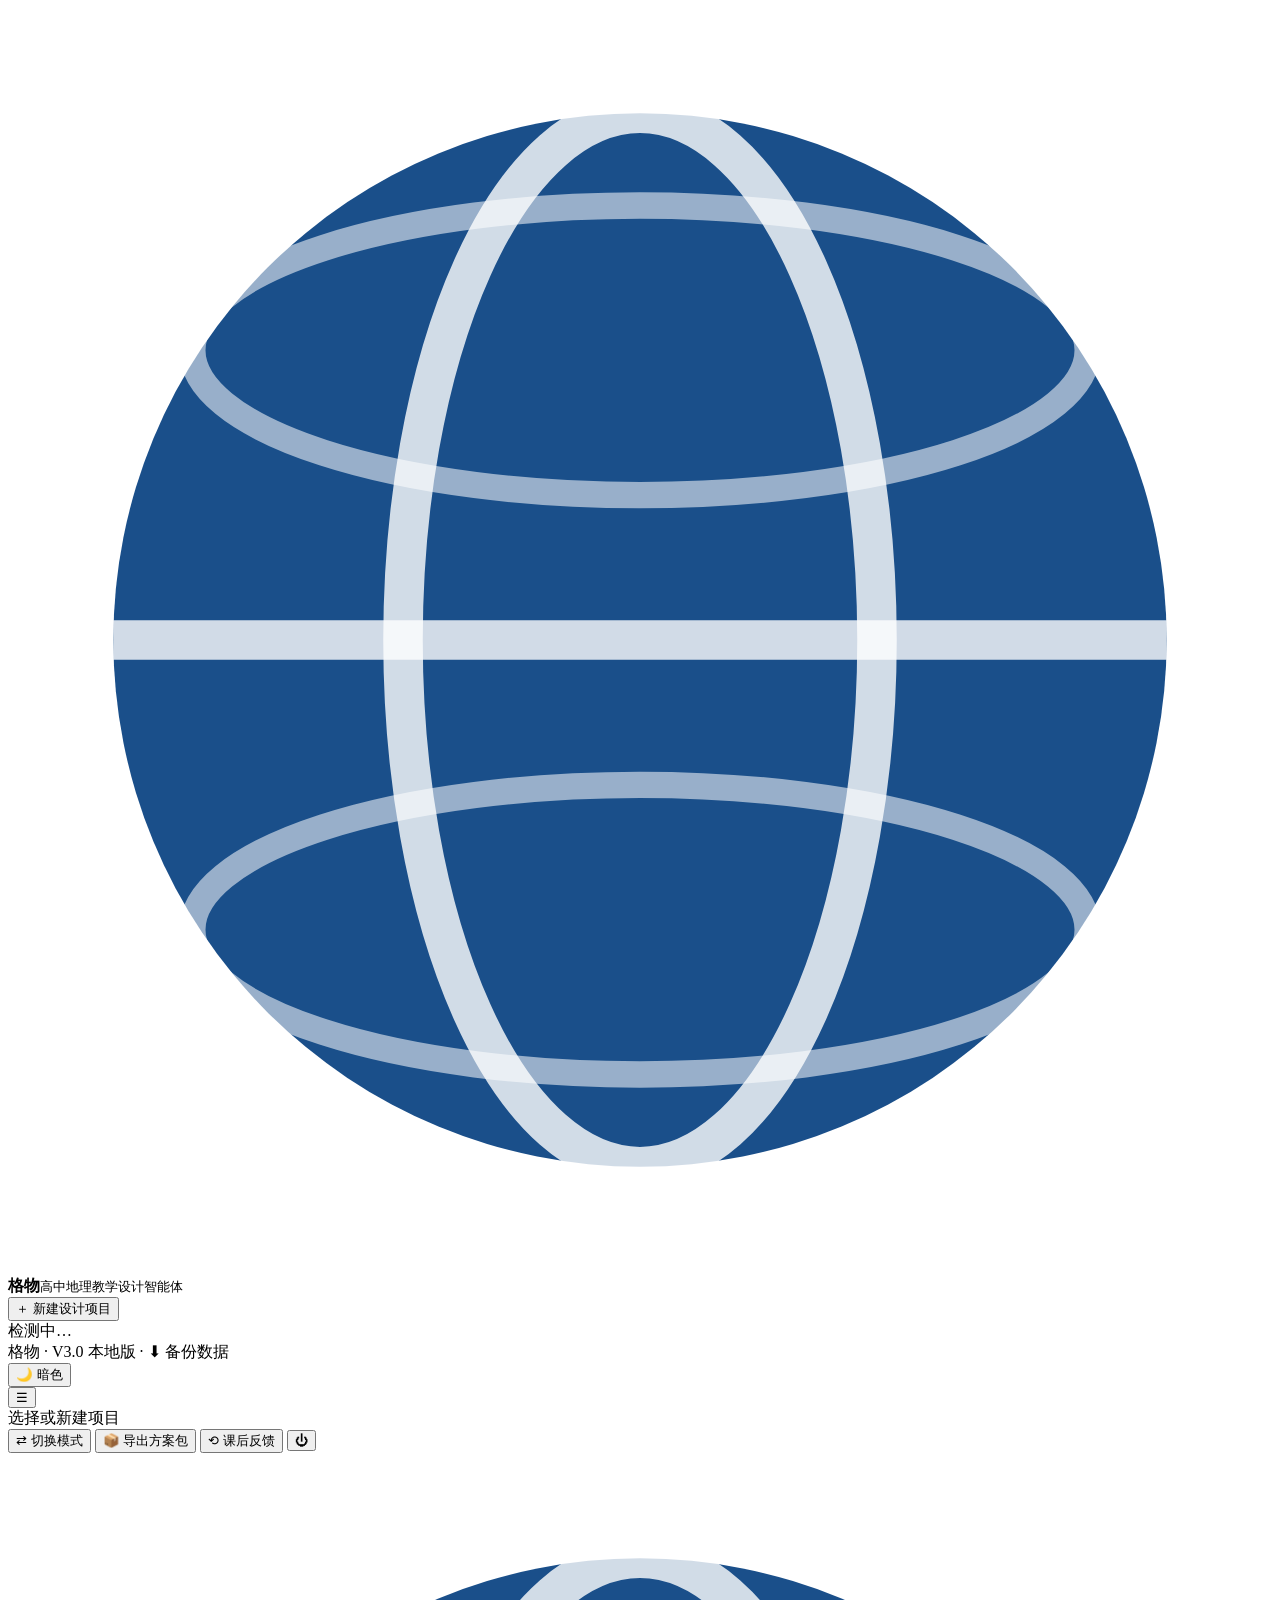
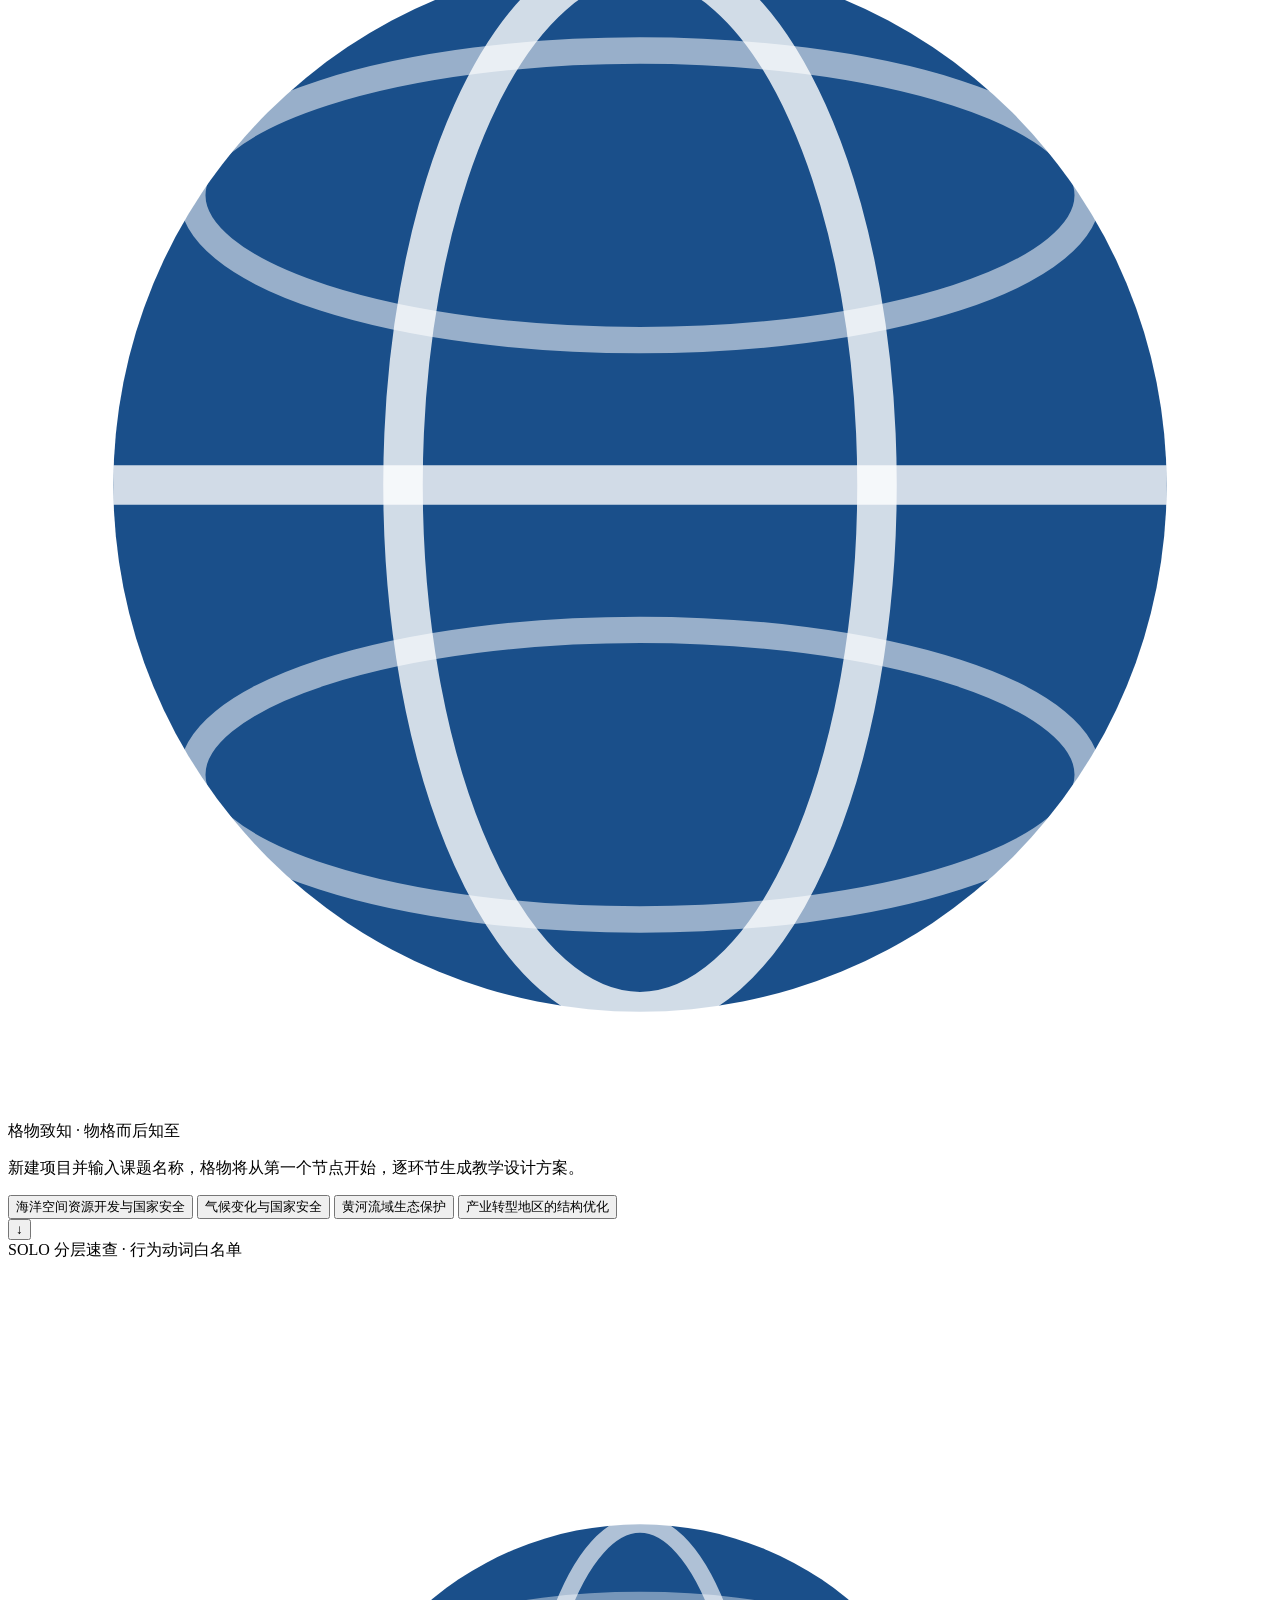
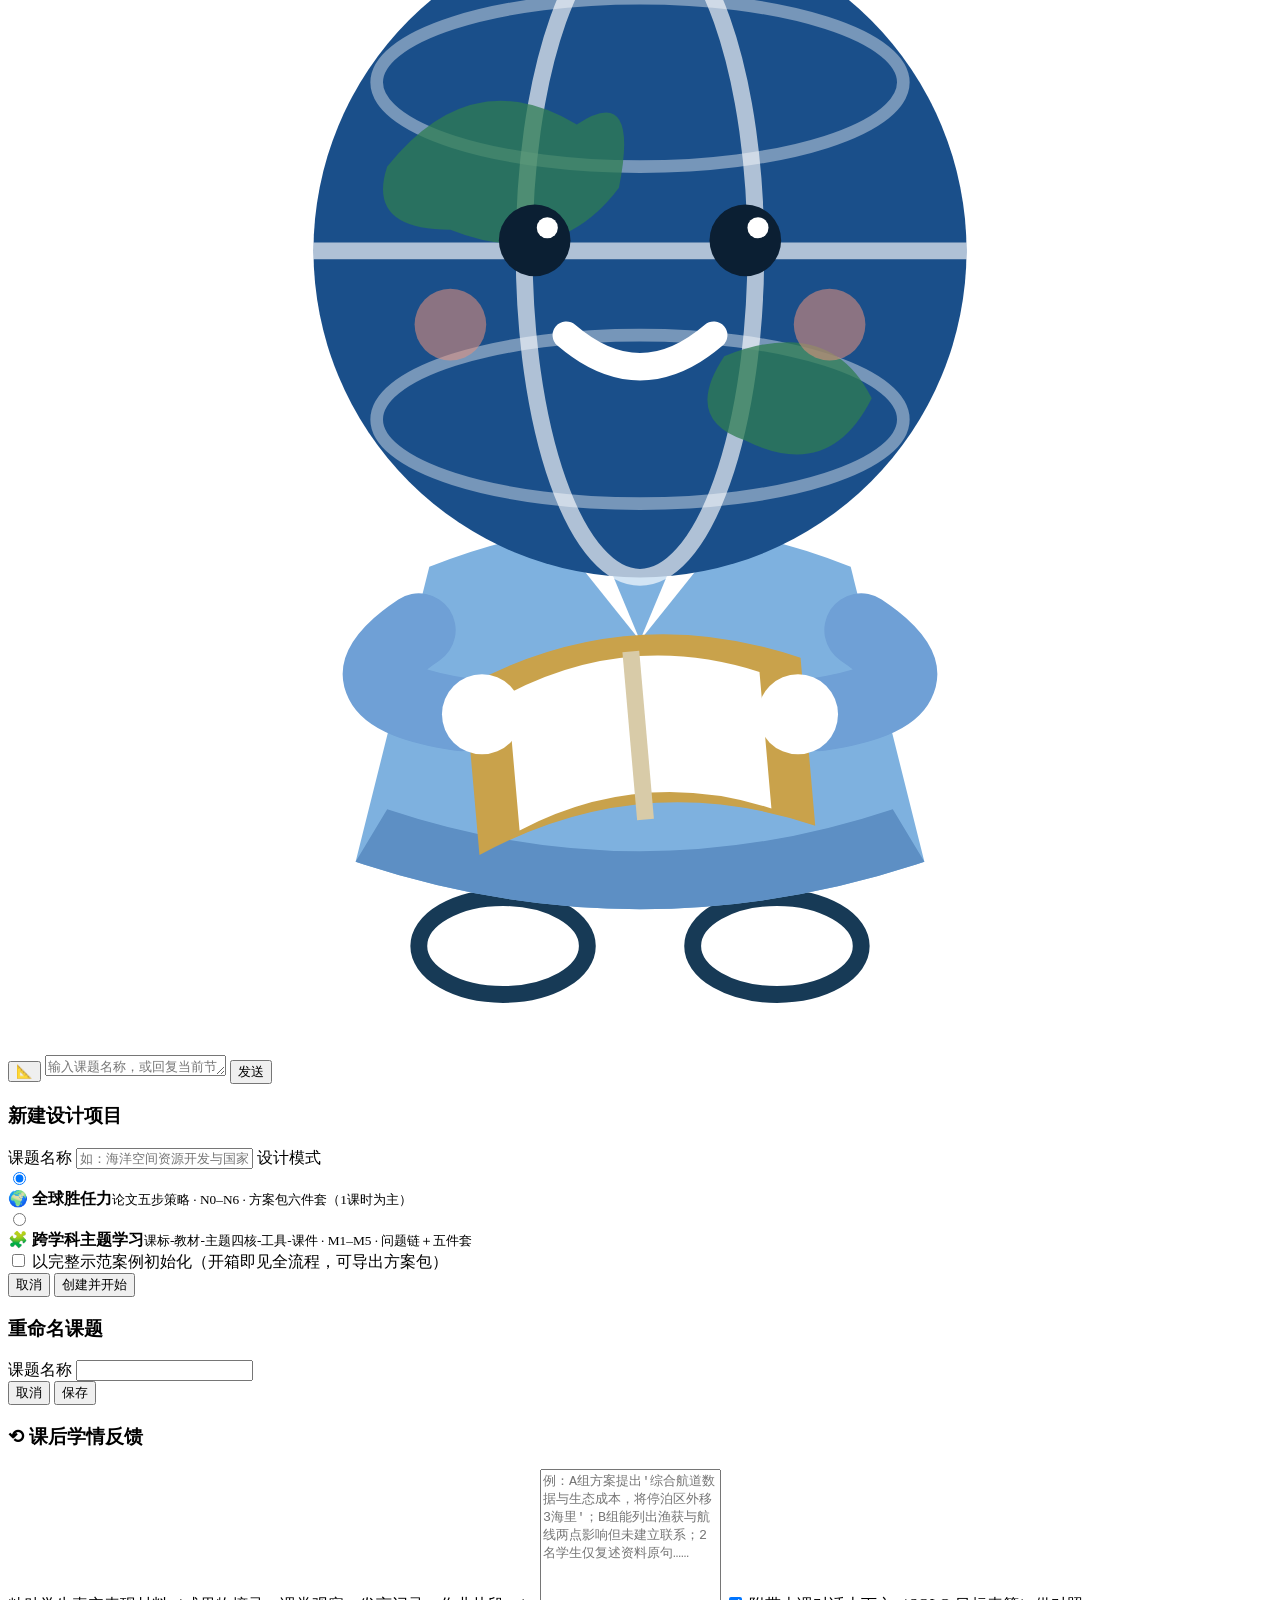
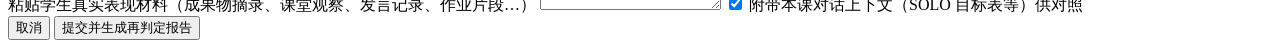
==== commit 3c708f17: "V3.1：暗色模式+示范案例初始化+打印样式 - 暗色模式：语义变量分离（btn-bg/cta/side-top/bar/zebra等12类角色），dark主题全量覆盖；侧栏🌙/☀️切换，记忆手动选择" ====
--- a/gewu-app/static/index.html
+++ b/gewu-app/static/index.html
@@ -27,7 +27,7 @@
     </div>
     <button id="btnNew" class="primary">＋ 新建设计项目</button>
     <div id="projectList"></div>
-    <div class="foot"><span class="dot"></span><span id="llmState">检测中…</span><br>格物 · V2.9 本地版 · <span id="btnBackup" title="下载整个数据库备份文件">⬇ 备份数据</span></div>
+    <div class="foot"><span class="dot"></span><span id="llmState">检测中…</span><br>格物 · V3.0 本地版 · <span id="btnBackup" title="下载整个数据库备份文件">⬇ 备份数据</span><br><button id="btnTheme">🌙 暗色</button></div>
   </aside>
 
   <main id="main">
@@ -138,6 +138,7 @@
       <label class="pick"><input type="radio" name="npmode" value="global" checked><div><b>🌍 全球胜任力</b><small>论文五步策略 · N0–N6 · 方案包六件套（1课时为主）</small></div></label>
       <label class="pick"><input type="radio" name="npmode" value="theme"><div><b>🧩 跨学科主题学习</b><small>课标-教材-主题四核-工具-课件 · M1–M5 · 问题链＋五件套</small></div></label>
     </div>
+    <label class="chk"><input type="checkbox" id="npSeed"> 以完整示范案例初始化（开箱即见全流程，可导出方案包）</label>
     <div class="row">
       <button id="npCancel" class="ghost">取消</button>
       <button id="npCreate" class="primary">创建并开始</button>
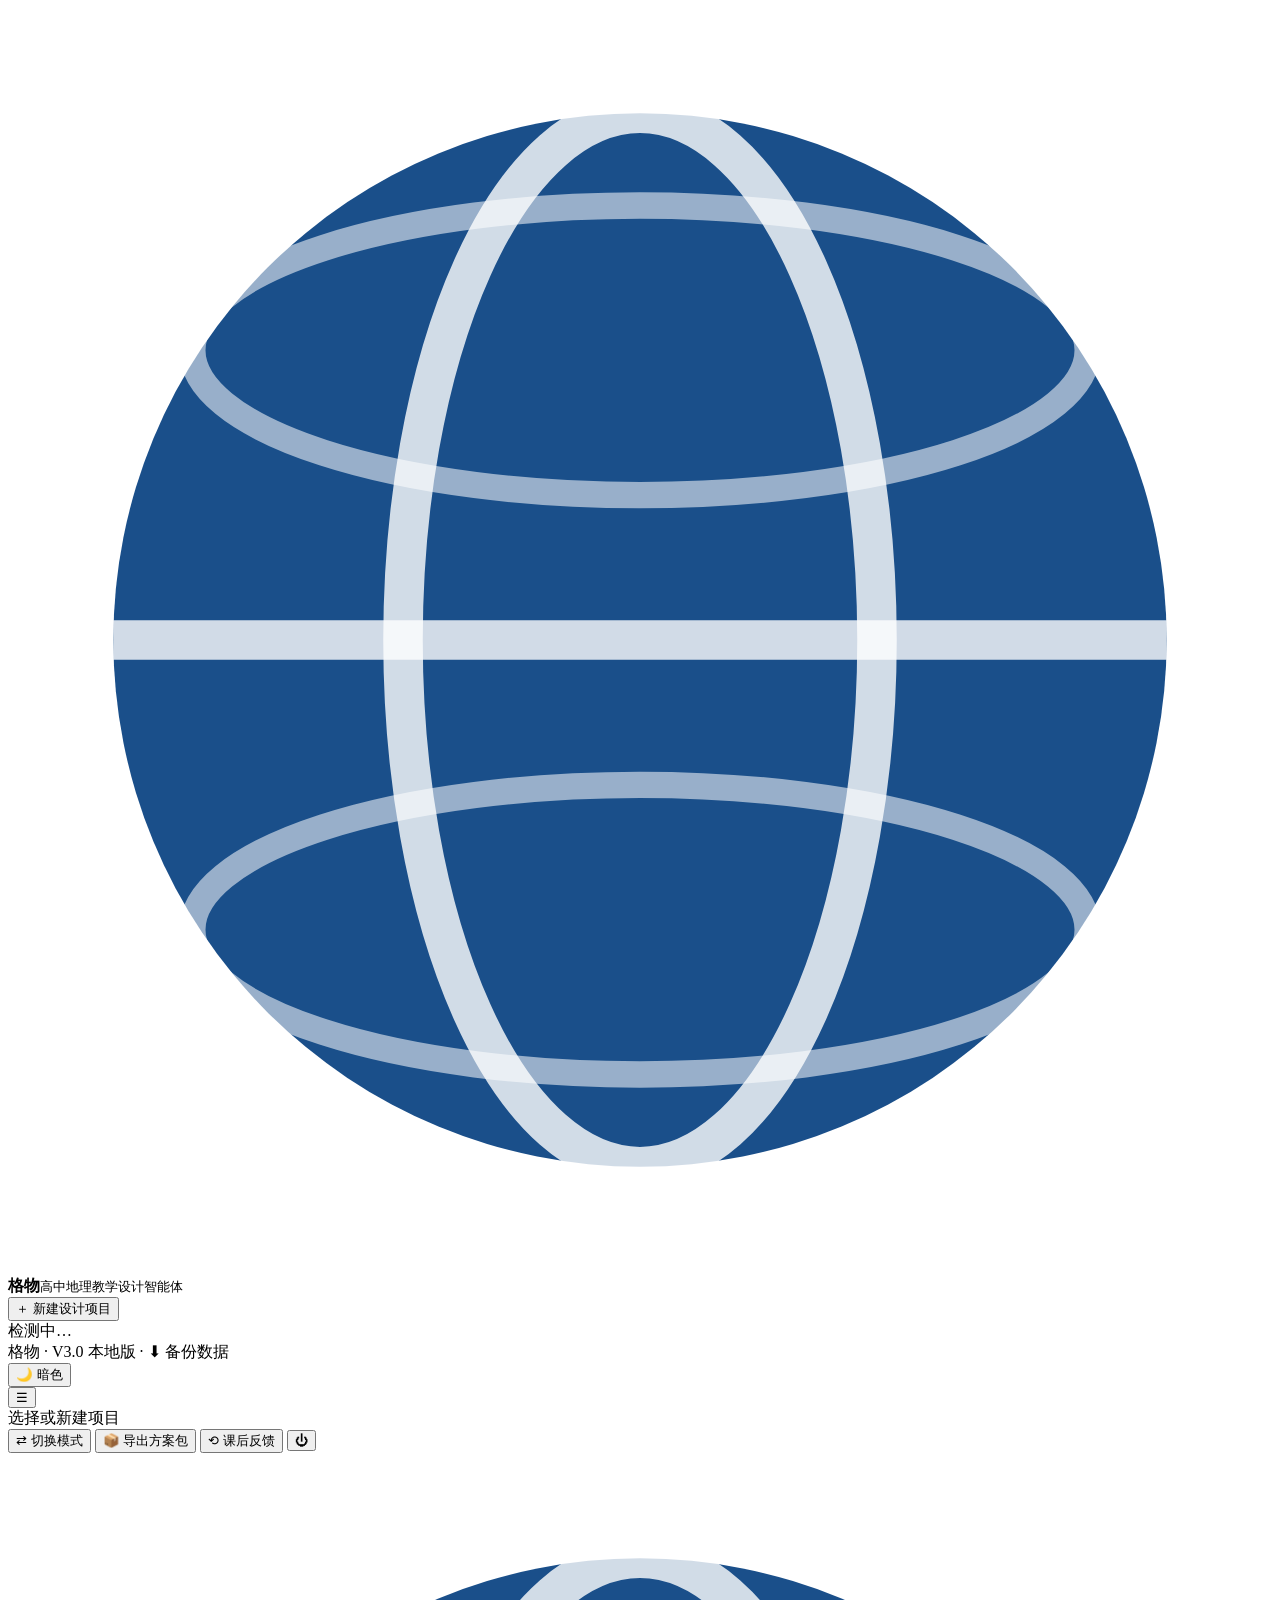
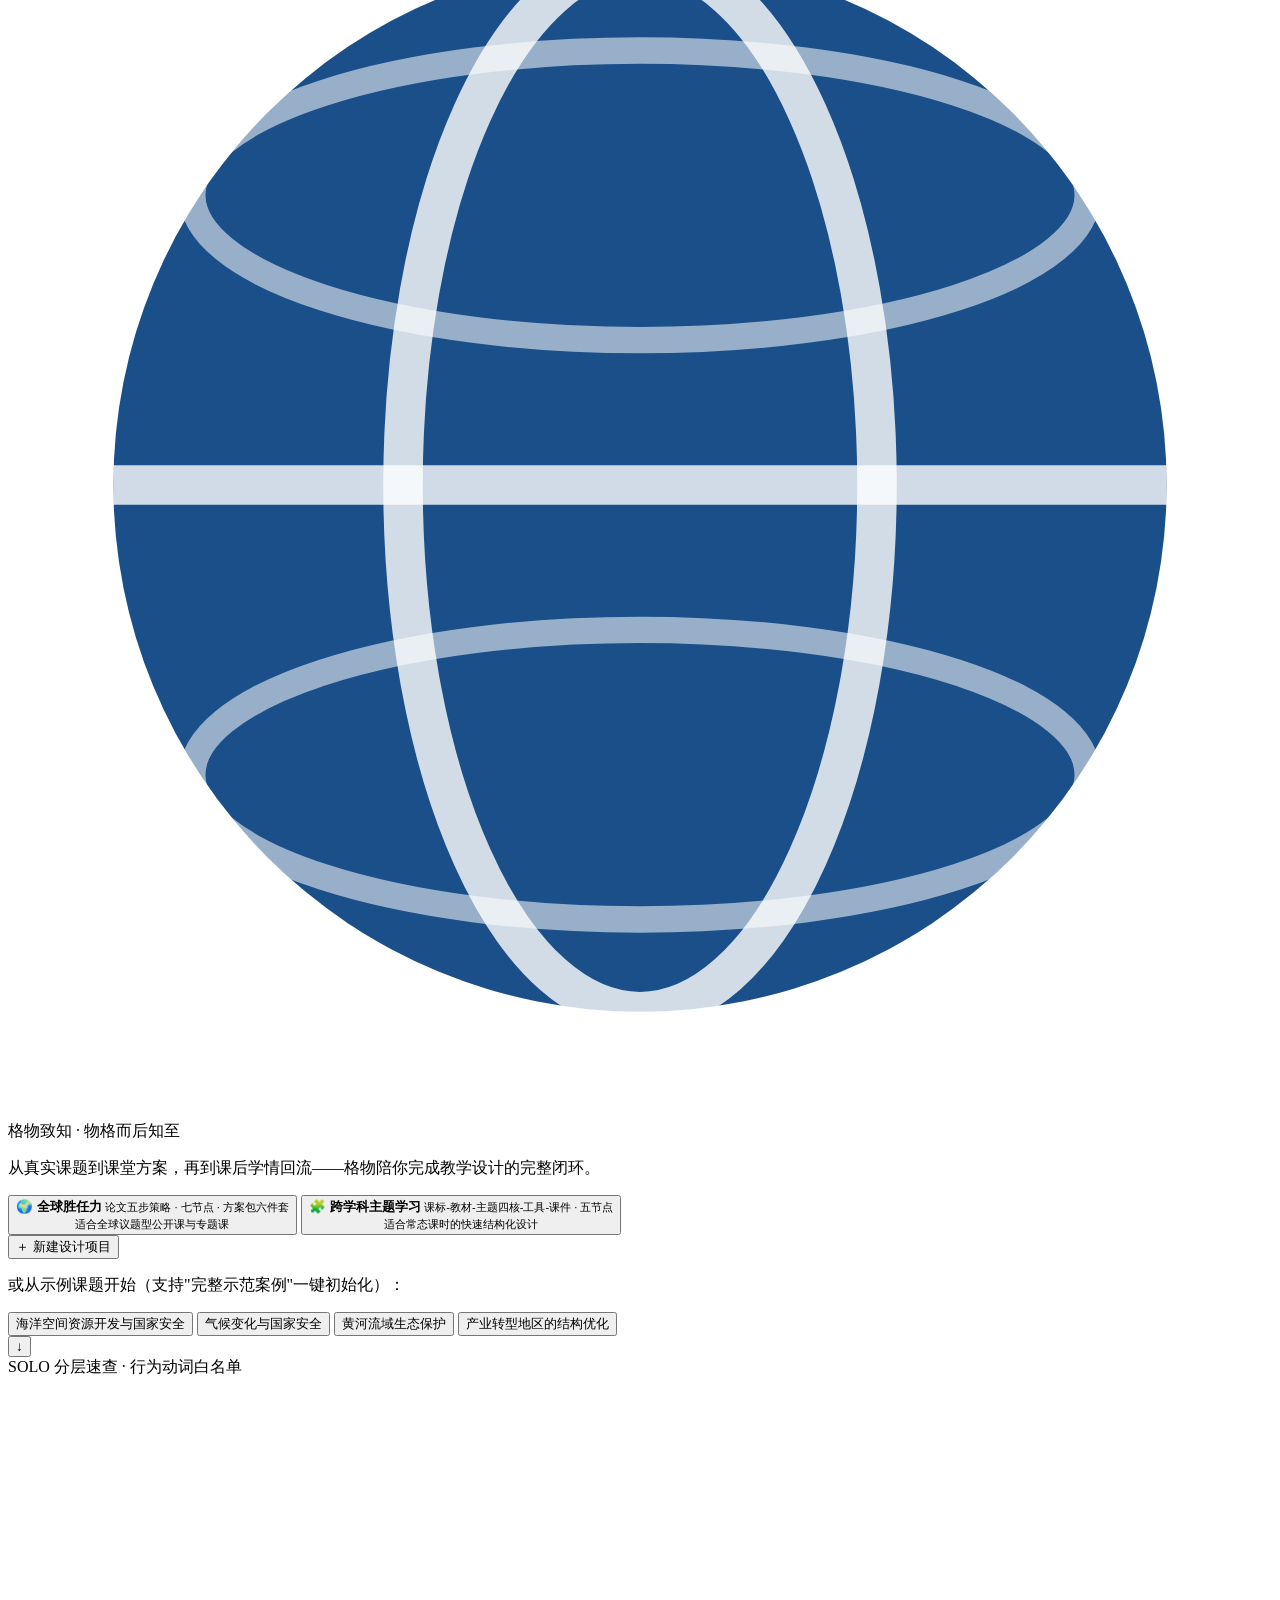
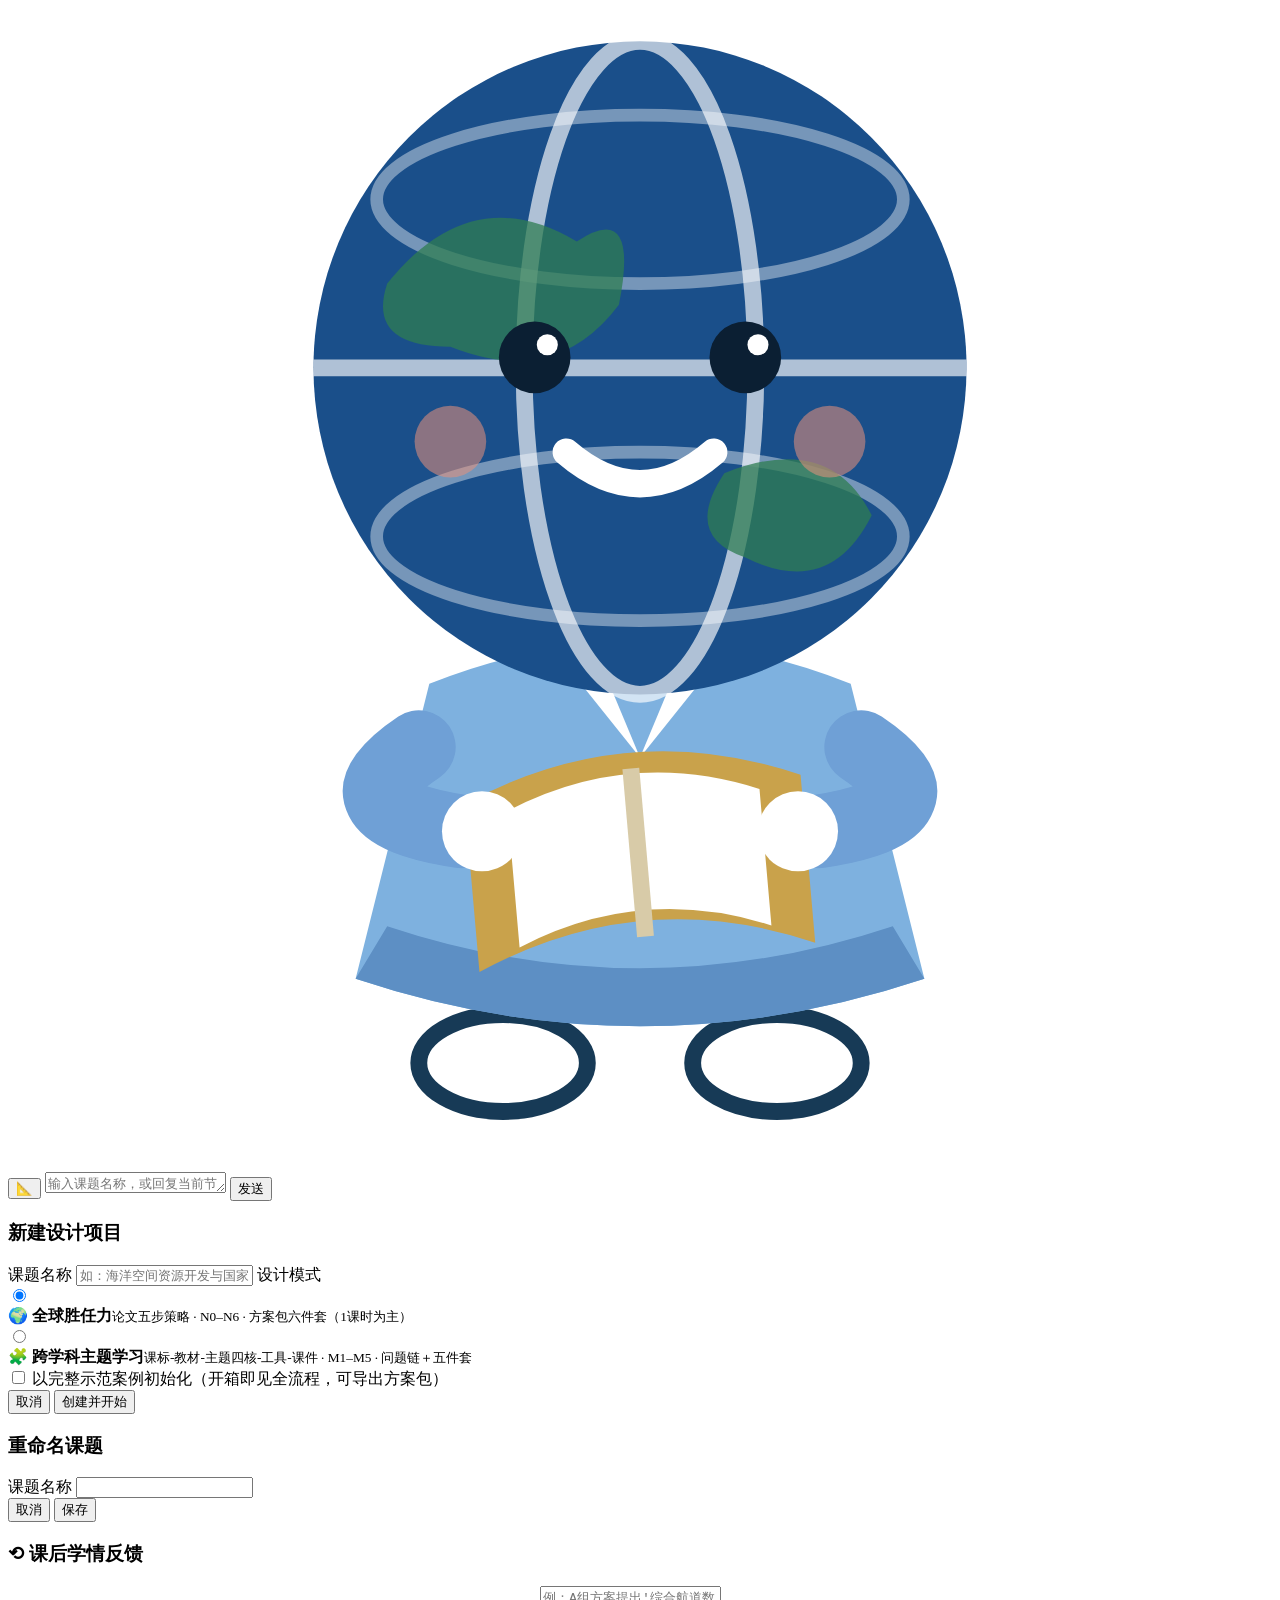
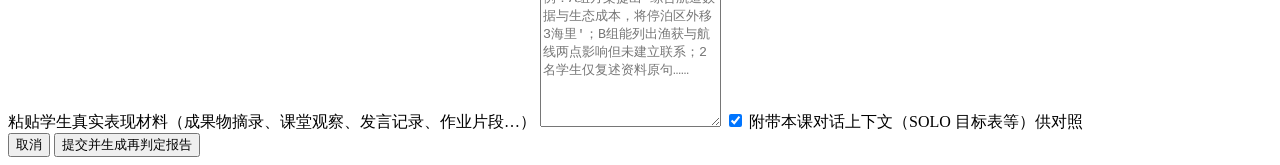
==== commit 65829129: "V3.1.1：修复桌面端打开观感问题 - 移除应用外壳1720px限宽居中（1920宽屏两侧各露100px灰边，观感'打开不对'）——恢复全屏贴边；行宽科学由正文列--measure恒定780px独立" ====
--- a/gewu-app/static/index.html
+++ b/gewu-app/static/index.html
@@ -50,7 +50,21 @@
       <div id="emptyHint">
         <svg class="globe" viewBox="0 0 48 48"><use href="#globe-icon"/></svg>
         <div class="big">格物致知 · 物格而后知至</div>
-        <p id="hintText">新建项目并输入课题名称，格物将从第一个节点开始，逐环节生成教学设计方案。</p>
+        <p id="hintText">从真实课题到课堂方案，再到课后学情回流——格物陪你完成教学设计的完整闭环。</p>
+        <div class="welcome-cards">
+          <button class="wcard" data-mode="global">
+            <b>🌍 全球胜任力</b>
+            <small>论文五步策略 · 七节点 · 方案包六件套<br>适合全球议题型公开课与专题课</small>
+          </button>
+          <button class="wcard" data-mode="theme">
+            <b>🧩 跨学科主题学习</b>
+            <small>课标-教材-主题四核-工具-课件 · 五节点<br>适合常态课时的快速结构化设计</small>
+          </button>
+        </div>
+        <div class="hint-actions">
+          <button id="btnNewBig" class="primary">＋ 新建设计项目</button>
+        </div>
+        <p class="hint-sub">或从示例课题开始（支持"完整示范案例"一键初始化）：</p>
         <div id="quickChips" class="hidden">
           <button class="chip">海洋空间资源开发与国家安全</button>
           <button class="chip">气候变化与国家安全</button>
